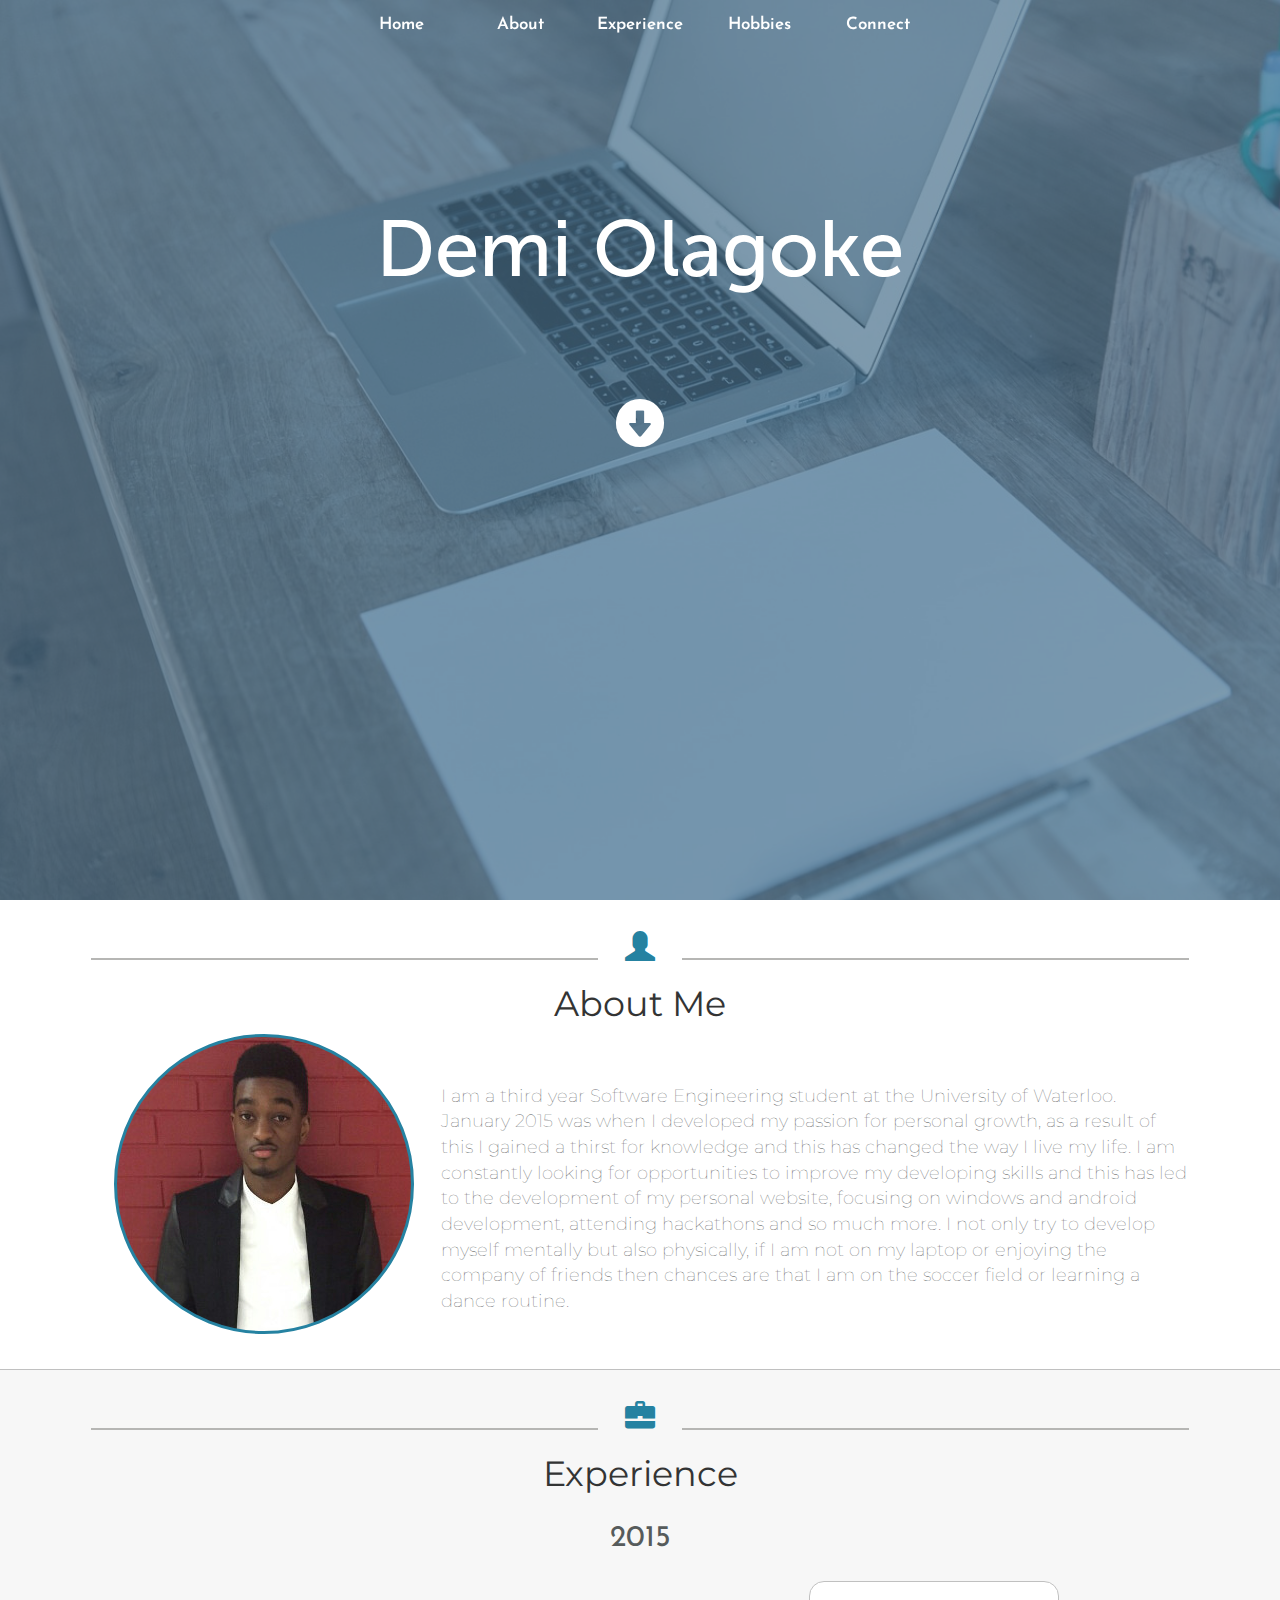
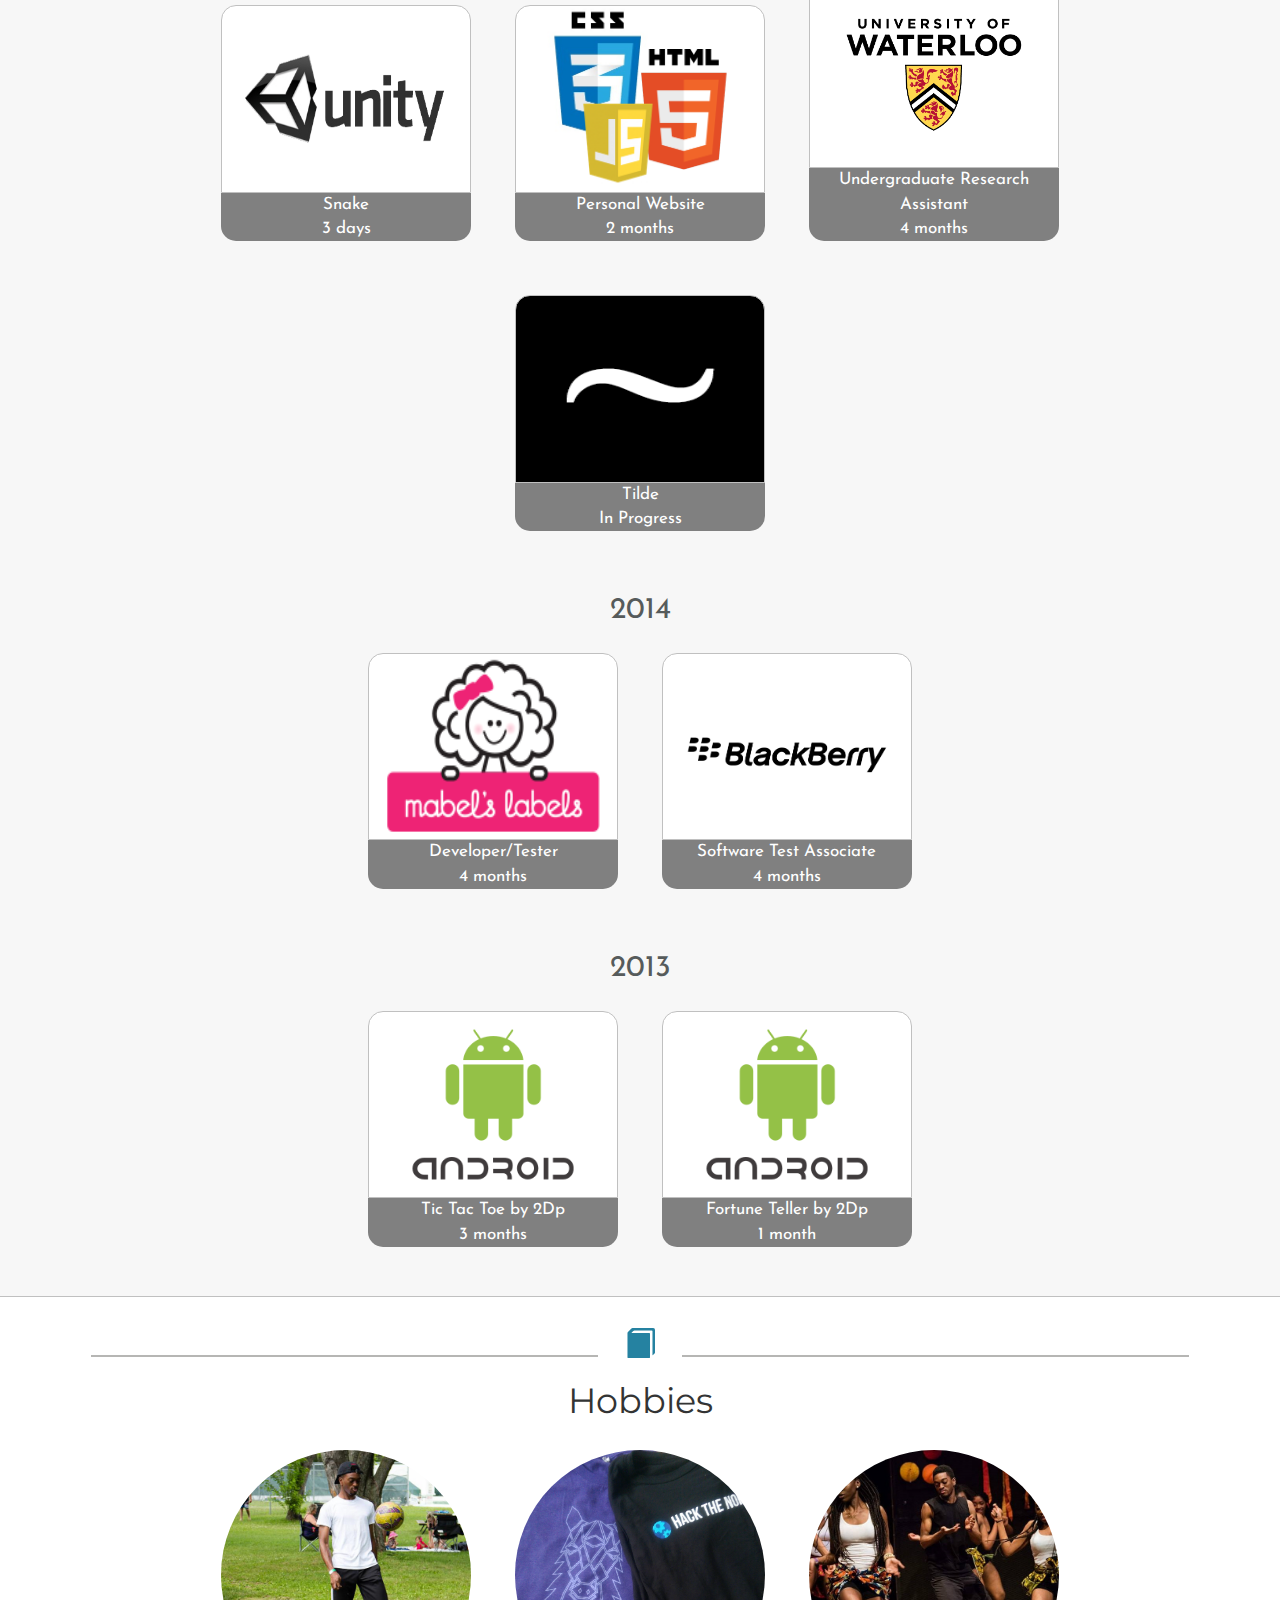
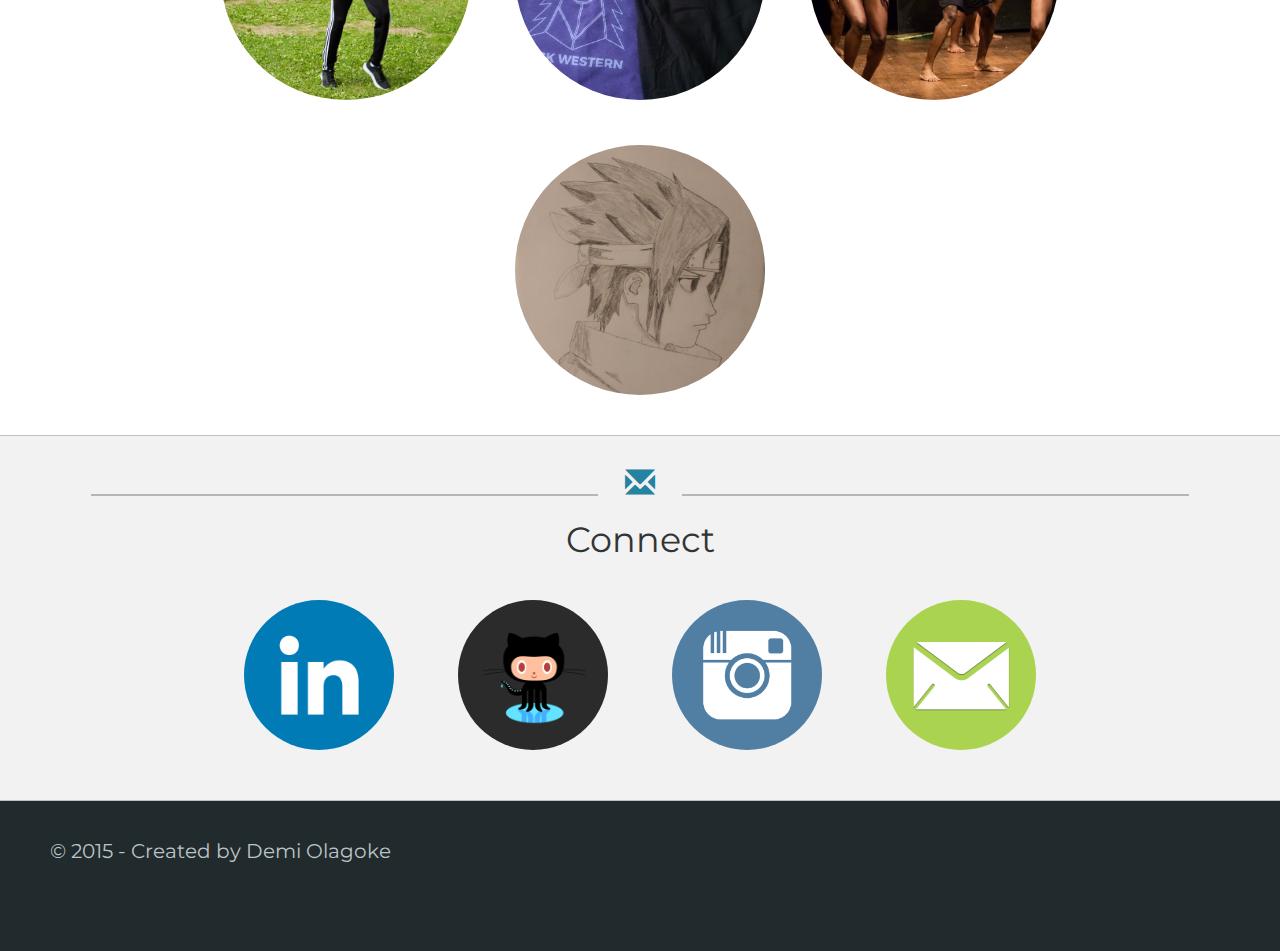
==== index.html @ 3dd16132 "Updated about me, added Tilde" ====
<!DOCTYPE html>
<html>
<head lang="en">
    <meta charset="UTF-8">
    <title>Demi Olagoke</title>
    <link rel="icon" type="image/png" href="images/logo.png" />
    <link rel="stylesheet" href="css/bootstrap.min.css"/>
    <link rel="stylesheet" href="css/jquery-ui-effect.min.css"/>
    <link rel="stylesheet" href="css/index.css"/>
    <link href='http://fonts.googleapis.com/css?family=Josefin+Sans:400,600' rel='stylesheet' type='text/css'>
    <link href='http://fonts.googleapis.com/css?family=Montserrat' rel='stylesheet' type='text/css'>
    <script src="js/jquery-1.11.3.min.js"></script>
    <script src="js/jquery-ui-effect.min.js"></script>
</head>
<body>
  <div id="nav_bar">
    <ul>
			<li id="home_link"><a>Home</a></li>
			<li id="about_link"><a>About</a></li>
      <li id="experience_link"><a>Experience</a></li>
      <li id="hobbies_link"><a>Hobbies</a></li>
			<li id="connect_link"><a>Connect</a></li>
		</ul>
  </div>

  <div id="home">
    <div id="overlay">
      <h1 id="name">Demi Olagoke</h1>
      <p id="down_arrow"><span class="glyphicon glyphicon-circle-arrow-down home"></span></p>
    </div>
  </div>

  <div class="big_div">
    <div id="about" class="small_div">
      <div class="div_header">
        <hr>
        <span class="glyphicon glyphicon-user"></span>
        <hr>
        <br>
        <h2>About Me</h2>
      </div>
      <div id="about_img"></div>
      <div id="about_description">
        <p>
          I am a third year Software Engineering student at the University of Waterloo. January 2015 was when I developed my passion for personal growth, as a result of this I gained a thirst for knowledge and this has changed the way I live my life. I am constantly looking for opportunities to improve my developing skills and this has led to the development of my personal website, focusing on windows and android development, attending hackathons and so much more. I not only try to develop myself mentally but also physically, if I am not on my laptop or enjoying the company of friends then chances are that I am on the soccer field or learning a dance routine.
        </p>
      </div>
    </div>
  </div>

  <div class="big_div" id="experience_big_div">
    <div id="experience" class="small_div">
      <div>
        <hr>
        <span class="glyphicon glyphicon-briefcase"></span>
        <hr>
        <br>
        <h2>Experience</h2>
      </div>
      <div class="exp_year">
        2015
      </div>

      <div class="exp_div">
        <div class="exp_img" id="snake_image">
          <div class="exp_info">
            <h3>+</h3>
          </div>
        </div>
        <div class="exp_description">
          Snake
          <br>
          3 days
        </div>
      </div>

      <div class="exp_div">
        <div class="exp_img" id="pWebsite_image">
          <div class="exp_info">
            <h3>+</h3>
          </div>
        </div>
        <div class="exp_description">
          Personal Website
          <br>
          2 months
        </div>
      </div>

      <div class="exp_div">
        <div class="exp_img" id="URA_image">
          <div class="exp_info">
            <h3>+</h3>
          </div>
        </div>
        <div class="exp_description">
          Undergraduate Research Assistant
          <br>
          4 months
        </div>
      </div>

      <div class="exp_div">
        <div class="exp_img" id="tilde_image">
          <div class="exp_info">
            <h3>+</h3>
          </div>
        </div>
        <div class="exp_description">
          Tilde
          <br>
          In Progress
        </div>
      </div>

      <!-- 2015 FULL DIVS -->
        <div class="exp_full" id="exp_full_snake">
          <div class="exp_full_top">
            <h3 class="exp_full_title"> Game Developer</h3>
            <p class="exp_full_p">
              <small>
                <span class="glyphicon glyphicon-briefcase ignore"></span>
                Side Project
              </small>
            </p>
            <p class="exp_full_p">
              <small>
                <span class="glyphicon glyphicon-time ignore"></span>
                May 29 - May 31
              </small>
            </p>
          </div>
          <div class="exp_full_bottom">
            <div class="experience_details">
              I attended a JAM(hackathon geared towards games) for the first time and made a snake game. This was done in a team of four people including myself, it was the first time using unity for the whole team. The game has a single player mode(the high scores are sent to a website) and a two player battle mode.
              <ul>
                <li>Peer programmed with a teammate and added all visual elements of the game, this involved adding sprites, creating prefabs and giving elements the needed attributes.</li>
                <li>Peer programmed with a teammate to add random food generation and deletion, score counting and reseting, speed up and slow down.</li>
                <li>Used GIMP editing software to create the grass background, to edit the pictures used to make the snake head and also created the animation.</li>
                <li>Created the input field used for entering the player's name in single player mode.</li>
              </ul>
            </div>
            <div class="lang_and_soft_used">
              <span class="languages_used">Languages used:</span>
              <ul>
                <li>C#</li>
              </ul>
              <span class="languages_used">Software used:</span>
              <ul>
                <li>Unity 5</li>
                <li>GIMP</li>
              </ul>
            </div>
          </div>
        </div>


        <div class="exp_full" id="exp_full_pWebsite">
          <div class="exp_full_top">
            <h3 class="exp_full_title"> Web Developer</h3>
            <p class="exp_full_p">
              <small>
                <span class="glyphicon glyphicon-briefcase ignore"></span>
                Side Project
              </small>
            </p>
            <p class="exp_full_p">
              <small>
                <span class="glyphicon glyphicon-time ignore"></span>
                May - June
              </small>
            </p>
          </div>
          <div class="exp_full_bottom">
            <div class="experience_details">
              I decided to make a personal website because I needed a way to present myself to the world, I wanted to have a place where anyone from anywhere could go and learn about me whenever they wanted to.
              <ul>
                <li>Programmed the entire website while getting valuable suggestions and feedback from friends.</li>
                <li>Took the jQuery course on codeacademy in order to learn jQuery, which I used to make the website interactive.</li>
              </ul>
            </div>
            <div class="lang_and_soft_used">
              <span class="languages_used">Languages used:</span>
              <ul>
                <li>HTML</li>
                <li>CSS</li>
                <li>JavaScript</li>
              </ul>
              <span class="languages_used">Software used:</span>
              <ul>
                <li>Atom</li>
                <li>Git</li>
              </ul>
            </div>
          </div>
        </div>


        <div class="exp_full" id="exp_full_URA">
          <div class="exp_full_top">
            <h3 class="exp_full_title"> Undergraduate Research Assistant</h3>
            <p class="exp_full_p">
              <small>
                <span class="glyphicon glyphicon-briefcase ignore"></span>
                Co-op Job
              </small>
            </p>
            <p class="exp_full_p">
              <small>
                <span class="glyphicon glyphicon-time ignore"></span>
                May - August
              </small>
            </p>
          </div>
          <div class="exp_full_bottom">
            <div class="experience_details">
              Developed an application that was used for research into data exploration techniques of geotagged information on a tabletop device. I worked with another coop student to complete this, the application involves two way communication between a tabletop and a number of tablets.
              <ul>
                <li>Faciliated the addition of items to the startup screen and map of the table by reading information from csv files.</li>
                <li>Added functions to the server and the webpages behind the table and tablet applications to send information across the devices.</li>
                <li>Improved the indirect manipulation of the bounding box on the table by making the tablet function as a joystick.</li>
                <li>Added flashing animations and icon outlining to draw the user's attention to certain icons on the table when specific actions were performed on the tablet.</li>
                <li>Added switching between the two modes of the tablet.</li>
                <li>Used Processing to decipher log data files from the main application and create plain text and Micrososft Excel files filled with useful information.</li>
                <li>Used Processing to create visualizations from the log files that were needed for the paper, these visualizations were image time heatmaps and manipulation type heatmaps.</li>
              </ul>
            </div>
            <div class="lang_and_soft_used">
              <span class="languages_used">Languages used:</span>
              <ul>
                <li>C#</li>
                <li>Javascript</li>
                <li>JSON</li>
                <li>Processing</li>
              </ul>
              <span class="languages_used">Software used:</span>
              <ul>
                <li>Visual Studio</li>
                <li>GIMP</li>
                <li>Sublime Text</li>
                <li>Git</li>
              </ul>
            </div>
          </div>
        </div>

        <div class="exp_full" id="exp_full_tilde">
          <div class="exp_full_top">
            <h3 class="exp_full_title"> Windows Development</h3>
            <p class="exp_full_p">
              <small>
                <span class="glyphicon glyphicon-briefcase ignore"></span>
                Side Project
              </small>
            </p>
            <p class="exp_full_p">
              <small>
                <span class="glyphicon glyphicon-time ignore"></span>
                 August - Present
              </small>
            </p>
          </div>
          <div class="exp_full_bottom">
            <div class="experience_details">
              Tilde brings the power of gesture control to the palm of your hands, using a device you already own, your smartphone. I am currently developing the windows desktop application. More information can be found <a href="https://www.keystack.co/tilde/" target="_blank">here</a>
              <ul>

              </ul>
            </div>
            <div class="lang_and_soft_used">
              <span class="languages_used">Languages used:</span>
              <ul>
                <li>C#</li>
                <li>JSON</li>
              </ul>
              <span class="languages_used">Software used:</span>
              <ul>
                <li>Visual Studio</li>
                <li>Git</li>
              </ul>
            </div>
          </div>
        </div>

      <div class="exp_year">
        2014
      </div>

      <div class="exp_div">
        <div class="exp_img" id="mabels_image">
          <div class="exp_info">
            <h3>+</h3>
          </div>
        </div>
        <div class="exp_description">
          Developer/Tester
          <br>
          4 months
        </div>
      </div>

      <div class="exp_div">
        <div class="exp_img" id="blackberry_image">
          <div class="exp_info">
            <h3>+</h3>
          </div>
        </div>
        <div class="exp_description">
          Software Test Associate
          <br>
          4 months
        </div>
      </div>


        <div class="exp_full" id="exp_full_mabels">
          <div class="exp_full_top">
            <h3 class="exp_full_title"> Developer/Tester</h3>
            <p class="exp_full_p">
              <small>
                <span class="glyphicon glyphicon-briefcase ignore"></span>
                Co-op Job
              </small>
            </p>
            <p class="exp_full_p">
              <small>
                <span class="glyphicon glyphicon-time ignore"></span>
                January - April
              </small>
            </p>
          </div>
          <div class="exp_full_bottom">
            <div class="experience_details">
              My job at Mabel's Labels was to create a font calibration program, I finished this in two months and picked up other development duties with the other full-time developers. This was my first time using C#.
              <ul>
                <li>Made a windows forms application used to measure the height and depth of each character of a given font given the font file.</li>
                <li>The font calibration program writes these values to a MySQL database, it also reads these values from the database to make adjusting of the values easier.</li>
                <li>Communicated with fellow employees in other departments to fix service tickets.</li>
                <li>Adjusted data and stored procedures on a MySQL database as needed.</li>
                <li>I was appointed scrum master on a few occasions.</li>
              </ul>
            </div>
            <div class="lang_and_soft_used">
              <span class="languages_used">Languages used:</span>
              <ul>
                <li>C#</li>
                <li>MySQL</li>
              </ul>
              <span class="languages_used">Software used:</span>
              <ul>
                <li>Visual Studio</li>
                <li>MySQL Workbench</li>
                <li>Git</li>
              </ul>
            </div>
          </div>
        </div>

        <div class="exp_full" id="exp_full_blackberry">
          <div class="exp_full_top">
            <h3 class="exp_full_title"> Software Test Associate</h3>
            <p class="exp_full_p">
              <small>
                <span class="glyphicon glyphicon-briefcase ignore"></span>
                Co-op Job
              </small>
            </p>
            <p class="exp_full_p">
              <small>
                <span class="glyphicon glyphicon-time ignore"></span>
                September - December
              </small>
            </p>
          </div>
          <div class="exp_full_bottom">
            <div class="experience_details">
              My job at blackberry was the quality assurance of the Blackberry Assistant.
              <ul>
                <li>Created and executed automated software test scripts.</li>
                <li>Fixed, updated and improved automated test scripts.</li>
                <li>Manually tested the Blackberry Assistant for defects and gave suggestions for improvement.</li>
              </ul>
            </div>
            <div class="lang_and_soft_used">
              <span class="languages_used">Software used:</span>
              <ul>
                <li>Robot Framework</li>
                <li>JIRA</li>
                <li>Git</li>
              </ul>
            </div>
          </div>
        </div>

      <div class="exp_year">
        2013
      </div>

      <div class="exp_div">
        <div class="exp_img" id="tictac_image">
          <div class="exp_info">
            <h3>+</h3>
          </div>
        </div>
        <div class="exp_description">
          Tic Tac Toe by 2Dp
          <br>
          3 months
        </div>
      </div>

      <div class="exp_div">
        <div class="exp_img" id="fortune_image">
          <div class="exp_info">
            <h3>+</h3>
          </div>
        </div>
        <div class="exp_description">
          Fortune Teller by 2Dp
          <br>
          1 month
        </div>
      </div>


        <div class="exp_full" id="exp_full_tictac">
          <div class="exp_full_top">
            <h3 class="exp_full_title"> Android Developer</h3>
            <p class="exp_full_p">
              <small>
                <span class="glyphicon glyphicon-briefcase ignore"></span>
                Side Project
              </small>
            </p>
            <p class="exp_full_p">
              <small>
                <span class="glyphicon glyphicon-time ignore"></span>
                May - July
              </small>
            </p>
          </div>
          <div class="exp_full_bottom">
            <div class="experience_details">
              A simple tic tac toe game developed using Java and Eclipse. I made this application with a friend of mine who handled the visual aspects. This was my first software side project, I followed tutorials on teamtreehouse to learn android development.
              <ul>
                <li>Handled switching between the various views of the application.</li>
                <li>Programmed the artificial intelligence and algorithm used to check for wins.</li>
                <li>Used views to determine where on the board the user clicked.</li>
              </ul>
            </div>
            <div class="lang_and_soft_used">
              <span class="languages_used">Languages used:</span>
              <ul>
                <li>Java</li>
              </ul>
              <span class="languages_used">Software used:</span>
              <ul>
                <li>Eclipse</li>
              </ul>
            </div>
          </div>
        </div>


        <div class="exp_full" id="exp_full_fortune">
          <div class="exp_full_top">
            <h3 class="exp_full_title"> Android Developer</h3>
            <p class="exp_full_p">
              <small>
                <span class="glyphicon glyphicon-briefcase ignore"></span>
                Side Project
              </small>
            </p>
            <p class="exp_full_p">
              <small>
                <span class="glyphicon glyphicon-time ignore"></span>
                July - August
              </small>
            </p>
          </div>
          <div class="exp_full_bottom">
            <div class="experience_details">
              A simple fortune teller application made using Java and Eclipse. I made this application with a friend of mine who handled the visual aspects.
              <ul>
                <li>Made use of the device accelerometer to sense user input.</li>
                <li>Used the media API to play mp3 files.</li>
              </ul>
            </div>
            <div class="lang_and_soft_used">
              <span class="languages_used">Languages used:</span>
              <ul>
                <li>Java</li>
              </ul>
              <span class="languages_used">Software used:</span>
              <ul>
                <li>Eclipse</li>
              </ul>
            </div>
          </div>
        </div>

    </div>
  </div>

  <div class="big_div">
    <div id="hobbies" class="small_div">
      <hr>
      <span class="glyphicon glyphicon-book"></span>
      <hr>
      <br>
      <h2>Hobbies</h2>

      <div class="hobbies_div">
        <div class="hobbies_info">
          <div class="hobbies_info_front" id="soccer_img"></div>
          <div class="hobbies_info_back">
            <h3>Football</h3>
            <p>“Some people think football is a matter of life and death. I assure you, it's much more serious than that.” - Bill Shankly
          </div>
        </div>
      </div>

      <div class="hobbies_div">
        <div class="hobbies_info">
          <div class="hobbies_info_front" id="developing_img"></div>
          <div class="hobbies_info_back">
            <h3>Programming</h3>
            <p>“You might not think that programmers are artists, but programming is an extremely creative profession. It's logic-based creativity.” - John Romero
          </div>
        </div>
      </div>

      <div class="hobbies_div">
        <div class="hobbies_info">
          <div class="hobbies_info_front" id="dancing_img"></div>
          <div class="hobbies_info_back">
            <h3>Dancing</h3>
            <p>“We should consider every day lost on which we have not danced at least once.” - Friedrich Nietzsche</p>
          </div>
        </div>
      </div>

      <div class="hobbies_div">
        <div class="hobbies_info">
          <div class="hobbies_info_front" id="drawing_img"></div>
          <div class="hobbies_info_back">
            <h3>Drawing</h3>
            <p>“Life is the art of drawing without an eraser.” - John W. Gardner</p>
          </div>
        </div>
      </div>

    </div>
  </div>

  <div class="big_div" id="contact_big_div">
    <div id="connect" class="small_div">
      <div class="div_header">
        <hr>
        <span class="glyphicon glyphicon-envelope"></span>
        <hr>
        <br>
        <h2>Connect</h2>
      </div>

      <div class="feedback" id="success">
        Your message has been received, I will get back to you as soon as I can.
      </div>

      <div class="feedback" id="failure">
        Your message failed to deliver, please try again later.
      </div>

      <a href="https://ca.linkedin.com/pub/demi-olagoke/47/257/583"><div class="connect_div" id="linkedin_connect" title="Add me on LinkedIn"> </div></a>

      <a href="https://github.com/Demi-O"><div class="connect_div" id="github_connect" title="Follow me on GitHub"> </div></a>

      <a href="https://instagram.com/demiolagoke/"><div class="connect_div" id="instagram_connect" title="Follow me on Instagram"> </div></a>

      <div class="connect_div" id="message_connect" title="Send me an email"> </div>

      <div id="contact_form">
        <form method="post" id="message_form">
          <span class="contact_field">E-mail</span><br>
          <input type="text" id="email" placeholder="Your E-Mail Address" required="required">
          <br><br>
          <span class="contact_field">Message<span><br>
          <textarea id="message_box" name="message" rows="8" placeholder="Message"></textarea>
          <br><br>
          <input type="submit" id="send_message_button" value="Send Message"/>
        </form>
      </div>
    </div>
  </div>

  <div id="end">
    <div id="created">
      &copy; 2015 - Created by Demi Olagoke
    </div>
  </div>

<script src="js/index.js"></script>
<script src="js/gen_validatorv4.js"></script>
</body>
</html>
---- css/index.css ----
body{
  height: 100%;
  margin: 0;
  padding: 0;
  font-family: 'Raleway', sans-serif;
}

@font-face{
  font-family: Museo;
  font-weight: bold;
  src:url("../fonts/MuseoSans_500.otf") format("opentype");
}

/*GENERAL*/
.big_div{
  width: 100%;
  background-color: white;
  color: black;
  padding-top: 30px;
  padding-bottom: 15px;
  border-bottom: 1px solid silver;
}

#experience_big_div{
  background-color: #F7F7F7;
}

#contact_big_div{
  background-color: #F2F2F2;
}

.small_div{
  margin: 0 auto;
  text-align: center;
  width: 90%;
  background-color: white;
  color: #565B5B;
  background-color: transparent;
}

.glyphicon{
  position: relative;
  font-size: 30px;
  margin-left: 2%;
  margin-right: 2%;
  color: #2582A1;
}

hr{
  height: 2px;
  border: none;
  margin: 0;
  color: gray;
  background-color: #B6B6B4;
  display: inline-block;
  width: 44%;
}

h2{
  color: #333434;
  font-size: 35px;
  font-family: 'Montserrat', sans-serif;
  font-weight: 400;
}

.feedback{
  width: 70%;
  margin: 0 auto;
  background-color: #4CC417;
  color: white;
  font-family: 'Josefin Sans', sans-serif;
  font-size: 22px;
  -webkit-border-radius: 5px;
	-moz-border-radius: 5px;
  border-radius: 5px;
  display: none;
}

/*NAVIGATION BAR*/
#nav_bar{
  position:fixed;
  top:0;
  left: 0;
  width: 100%;
  height: 50px;
  z-index: 5;
  background-color: rgba(33,42,44, 0.85);
}

#nav_bar ul{
  height: 100%;
  width: 50%;
  margin: 0 auto;
  padding: 0;
  list-style-type: none;
  text-align: center;
}

#nav_bar ul li {
  display: inline-block;
  height: 100%;
  width: 18%;
  cursor: pointer;
}

#nav_bar ul li a {
  display: inline-block;
  line-height: 50px;
  font-size: 17px;
  text-decoration: none;
  color: white;
  background-color: transparent;
  font-family: 'Josefin Sans', sans-serif;
  font-weight: 600;
}

/*HOME*/
#home{
  width: 100%;
  height: 100vh;
  min-height: 500px;
  text-align: center;
  background-color: white;
  background-image: url("../images/home_background.jpg");
  background-repeat: no-repeat;
  background-size: cover;
  opacity: 0.1;
}

#overlay{
  position: absolute;
  height: 100vh;
  min-height: 500px;
  width: 100%;
  top: 0;
  background-color: rgba(74, 112, 139, 0.7);
}

#name{
  position: relative;
  font-family: Museo, sans-serif;
  font-size: 80px;
  color: white;
  margin-top: 275px;
  bottom: 70px;
  font-weight: lighter;
}

#down_arrow{
  height: 100px;
  margin-bottom: 20%;
}

.glyphicon.home{
  position: default;
  font-size: 50px;
  color: white;
  cursor: pointer;
  line-height: 100px;
}

.glyphicon.home:hover{
  font-size: 60px;
}

/*ABOUT*/
#about{
  padding-bottom: 20px;
  overflow: hidden;
}

#about_img{
  display: inline-block;
  width: 300px;
  height: 300px;
	-webkit-border-radius: 150px;
	-moz-border-radius: 150px;
  border-radius: 150px;
  border: 3px solid #2582A1;
  background: url("../images/Afrofest_2015.jpg") no-repeat;
  float: left;
  margin-left: 50px;
}

#about_description{
  width: 65%;
  display: inline-block;
  word-wrap: normal;
  text-align: left;
  font-size: 18px;
  padding-top: 50px;
  font-family: 'Montserrat', sans-serif;
  font-weight: 100;
}

/*EXPERIENCE*/
.exp_year{
  width: 100%;
  text-align: center;
  font-size: 30px;
  margin-top: 25px;
  font-family: 'Josefin Sans', sans-serif;
}

.exp_div{
  display: inline-block;
  text-align: center;
  margin: 20px;
  width: 250px;
  height: 250px;
}

.exp_img{
  width: 100%;
  height: 75%;
  -webkit-border-radius: 15px 15px 0px 0px;
	-moz-border-radius: 15px 15px 0px 0px;
  border-radius: 15px 15px 0px 0px;
  background-color: white;
  cursor: pointer;
  position: relative;
	transition: all 0.4s ease-in-out;
  border: 1px solid silver;
}

#snake_image{
  background-image: url("../images/unity_logo.png");
  background-position: 45% 0%;
  background-repeat: no-repeat;
  background-size: 83% 120%;
}

#pWebsite_image{
  background-image: url("../images/web_dev.png");
  background-position: center center;
  background-repeat: no-repeat;
  background-size: contain;
}

#URA_image{
  background-image: url("../images/uwaterloologo.png");
  background-position: center center;
  background-repeat: no-repeat;
  background-size: cover;
}

#tilde_image{
  background-color: transparent;
  background-image: url("../images/tilde_logo.png");
  background-position: center center;
  background-repeat: no-repeat;
  background-size: 120% 120%;
}

#mabels_image{
  background-image: url("../images/mabels_labels.png");
  background-position: right center;
  background-repeat: no-repeat;
  background-size: 95% 100%;
}

#blackberry_image{
  background-image: url("../images/blackberry_logo.png");
  background-position: center 15%;
  background-repeat: no-repeat;
  background-size: contain;
}

#tictac_image{
  background-image: url("../images/android_logo.png");
  background-position: center center;
  background-repeat: no-repeat;
  background-size: cover;
}

#fortune_image{
  background-image: url("../images/android_logo.png");
  background-position: center center;
  background-repeat: no-repeat;
  background-size: cover;
}

.exp_info {
	position: absolute;
	width: 100%;
	height: 100%;
  -webkit-border-radius: 15px 15px 0px 0px;
	-moz-border-radius: 15px 15px 0px 0px;
  border-radius: 15px 15px 0px 0px;
	overflow: hidden;
	opacity: 0;
	transition: all 0.4s ease-in-out;
	transform: scale(0);
	backface-visibility: hidden;
  font-family: 'Josefin Sans', sans-serif;
}

.exp_info h3 {
	color: #fff;
	text-transform: uppercase;
	position: relative;
	letter-spacing: 2px;
	font-size: 120px;
	margin: 0 30px;
	padding: 30px 0 0 0;
	height: 110px;
	font-family: 'Open Sans', Arial, sans-serif;
	text-shadow:
		0 0 1px #fff,
		0 1px 2px rgba(0,0,0,0.3);
}

.exp_img:hover {
	box-shadow:
		inset 0 0 0 125px rgba(0,0,0, 0.8),
		0 1px 2px rgba(0,0,0,0.1);
}

.exp_img:hover .exp_info {
	opacity: 1;
	transform: scale(1);
}

.exp_description{
  width: 100%;
  font-family: 'Josefin Sans', sans-serif;
  font-size: 17px;
  background-color: gray;
  color: white;
  text-align: center;
  -webkit-border-radius: 0px 0px 15px 15px;
	-moz-border-radius: 0px 0px 15px 15px;
  border-radius: 0px 0px 15px 15px;
}

.exp_full{
  display: block;
  width: 850px;
  min-height: 0px;
  padding: 0px 5px;
  margin: 0 auto;
}

.exp_full_top{
  width: 100%;
  height: 100px;
  background-color: #2C3539;
  padding: 10px 30px;
  -webkit-border-radius: 35px 35px 0px 0px;
	-moz-border-radius: 35px 35px 0px 0px;
  border-radius: 35px 35px 0px 0px;
  text-align: left;
}

.exp_full_title{
  margin-top:0;
  color: #6F829C;
  border-bottom:1px solid #707070;
  padding-bottom:5px;
  margin-bottom:5px;
  font-family: 'Montserrat', sans-serif;
  font-weight: bold;
}

.glyphicon.ignore{
  position: default;
  line-height: 0px;
  font-size: inherit;
  margin-left: 0;
  margin-right: 4px;
  color: gray;
}

.exp_full_p{
  padding: 0;
  margin: 3px;
}

small{
  color: gray;
  font-size: 14px;
}

.exp_full_bottom{
  width: 100%;
  min-height: 200px;
  background-color: white;
  -webkit-border-radius: 0px 0px 35px 35px;
	-moz-border-radius: 0px 0px 35px 35px;
  border-radius: 0px 0px 35px 35px;
  border: 1px solid gray;
  text-align: left;
  padding: 10px 30px;
  font-family: 'Montserrat', sans-serif;
}

.experience_details{
  display: inline-block;
  width: 80%;
}

.lang_and_soft_used{
  display: inline-block;
  width: 18%;
  float: right;
  padding-left: 13px;
  border-left: 1px solid gray;
}

/*HOBBIES*/
.hobbies_div{
  display: inline-block;
  margin: 20px;
  width: 250px;
  height: 250px;
  -webkit-border-radius: 50%;
	-moz-border-radius: 50%;
  border-radius: 50%;
  perspective: 900px;
}

.hobbies_info{
  position: absolute;
	width: 100%;
	height: 100%;
  -webkit-transform-style: preserve-3d;
  -moz-transform-style: preserve-3d;
	transform-style: preserve-3d;
}

.hobbies_info > div {
	display: block;
	position: absolute;
	width: 100%;
	height: 100%;
	border-radius: 50%;
	background-position: center center;
  background-repeat: no-repeat;
  background-size: cover;
	transition: all 0.4s linear;
	transform-origin: 50% 0%;
}

.hobbies_info .hobbies_info_back {
  -webkit-transform: translate3d(0,0,-220px) rotate3d(1,0,0,90deg);
  -moz-transform: translate3d(0,0,-220px) rotate3d(1,0,0,90deg);
	transform: translate3d(0,0,-220px) rotate3d(1,0,0,90deg);
	background: #000;
	opacity: 0;
}

#soccer_img{
  background-image: url("../images/soccer.jpg");
}

#developing_img{
  background-image: url("../images/dev.jpg");
}

#dancing_img{
  background-image: url("../images/dancing.jpg");
}

#drawing_img{
  background-image: url("../images/drawing0.jpg");
}

.hobbies_info h3 {
	color: #fff;
	text-transform: uppercase;
	letter-spacing: 2px;
	font-size: 23px;
	padding: 50px 0 0 0;
	font-family: "Montserrat", sans-serif;
	text-shadow: 0 0 1px #fff, 0 1px 2px rgba(0,0,0,0.3);
}

.hobbies_div:hover .hobbies_info_front {
  -webkit-transform: translate3d(0,280px,0) rotate3d(1,0,0,-90deg);
  -moz-transform: translate3d(0,280px,0) rotate3d(1,0,0,-90deg);
	transform: translate3d(0,280px,0) rotate3d(1,0,0,-90deg);
	opacity: 0;
}

.hobbies_div:hover .hobbies_info_back {
  -webkit-transform: rotate3d(1,0,0,0deg);
  -moz-transform: rotate3d(1,0,0,0deg);
	transform: rotate3d(1,0,0,0deg);
	opacity: 1;
}

.hobbies_info p {
	color: #fff;
	padding: 10px 5px;
	font-style: italic;
	margin: 0 30px;
	font-size: 12px;
	border-top: 1px solid rgba(255,255,255,0.5);
}


/*CONNECT*/
.connect_div{
  display: inline-block;
  position: relative;
  margin: 30px;
  width: 150px;
  height: 150px;
  -webkit-border-radius: 50%;
	-moz-border-radius: 50%;
  border-radius: 50%;
  background-position: center center;
  background-repeat: no-repeat;
  background-size: cover;
  cursor: pointer;
}

#success{
  background-color: #4CC417;
}

#failure{
  background-color: #F70D1A;
}

#linkedin_connect{
  background-image: url("../images/linkedin_icon.png");
  background-size: 65% 65%;
  background-color: #007BB6;
}

#github_connect{
  background-image: url("../images/github_icon.png");
  background-size: 75% 75%;
  background-color: #2B2B2B;
}

#instagram_connect{
  background-image: url("../images/instagram_icon.png");
  background-size: 60% 60%;
  background-color: #517FA4;
}

#message_connect{
  background-image: url("../images/envelope.png");
  background-size: 85% 50%;
  background-color: #AAD450;
}

.glyphicon.connect{
  line-height: 150px;
  margin: 0;
  color: white;
  font-size: 100px;
}

#contact_form{
  width: 60%;
  height: 90%;
  margin: 0 auto;
  background-color: white;
  padding: 20px 0px;
  -webkit-border-radius: 10px;
	-moz-border-radius: 10px;
  border-radius: 10px;
  border: 2px solid #463E3F;
}

.contact_field{
  font-weight: bold;
}

input{
  width: 80%;
  background-color: #E8E8E8;
  -webkit-border-radius: 10px 10px 10px 10px;
	-moz-border-radius: 10px 10px 10px 10px;
  border-radius: 5px 5px 5px 5px;
}

#message_box{
  width: 80%;
  height: 150px;
  background-color: #E8E8E8;
  font-weight: normal;
  -webkit-border-radius: 10px 10px 10px 10px;
	-moz-border-radius: 10px 10px 10px 10px;
  border-radius: 5px 5px 5px 5px;
}

#send_message_button{
  width: 35%;
}

/*END*/
#end{
  width: 100%;
  height: auto;
  background-color: #212A2C;
}

#created{
  display: inline-block;
  height: 150px;
  width: 70%;
  font-family: 'Montserrat', sans-serif;
  font-size: 20px;
  text-align: left;
  margin-left: 50px;
  line-height: 100px;
  color: #BDC3C7;
}

/*DIFFERENT SCREENS*/
@media only screen and (max-width: 1024px) {
  #about_img{
    display: block;
    margin-right: 30px;
  }

  #about_description{
    width: 83%;
    display: block;
    text-align: center;
  }
}

@media only screen and (max-width: 980px) {
  #about_img{
    float: none;
    margin: 0 auto;
  }

  #about_description{
    width: 90%;
    text-align: center;
    font-size: 16px;
  }

  #contact_form{
    width: 90%;
  }
}

@media only screen and (max-width: 760px) {
  #nav_bar ul{
    width: 70%;
  }

  #nav_bar ul li {
    width: 19%;
  }

  #about_description{
    padding: 0px;
    margin: 0 auto;
    width: 100%;
    font-size: 15px;
  }

  #contact_form{
    width: 95%;
  }
}

@media only screen and (max-width: 460px) {
  hr{
    width: 30%;
  }

  #nav_bar{
    height: 40px;
  }

  #nav_bar ul{
    width: 100%;
  }

  #nav_bar ul li {
    display: inline-block;
    width: 16%;
  }

  #nav_bar ul li a {
    font-size: 11px;
  }

  #name{
    font-size: 50px;
  }

  #about_description{
    font-size: 12px;
  }

  .connect_div{
    display: block;
    margin: 0 auto;
    margin-bottom: 20px;
  }

  #created{
    height: 80px;
    width: 100%;
    font-size: 16px;
    text-align: left;
    margin: 0px;
    line-height: 80px;
  }
}
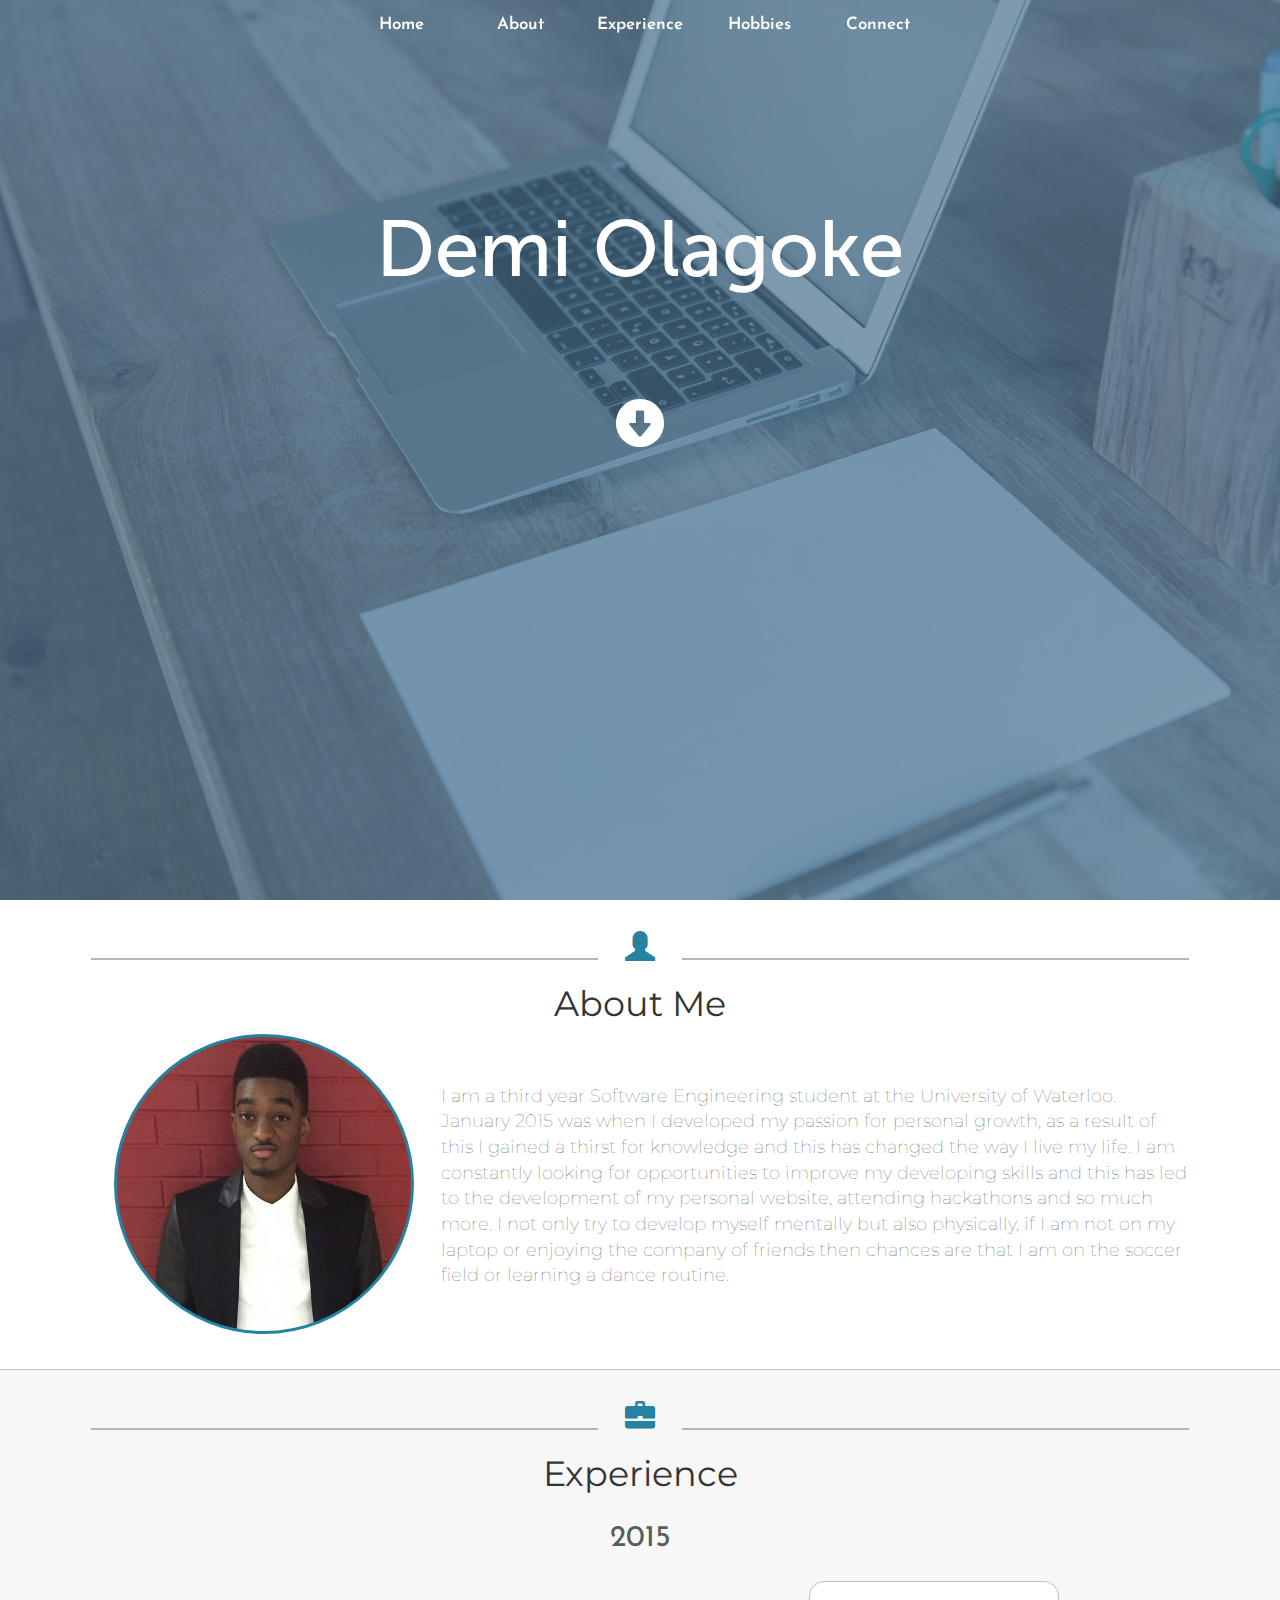
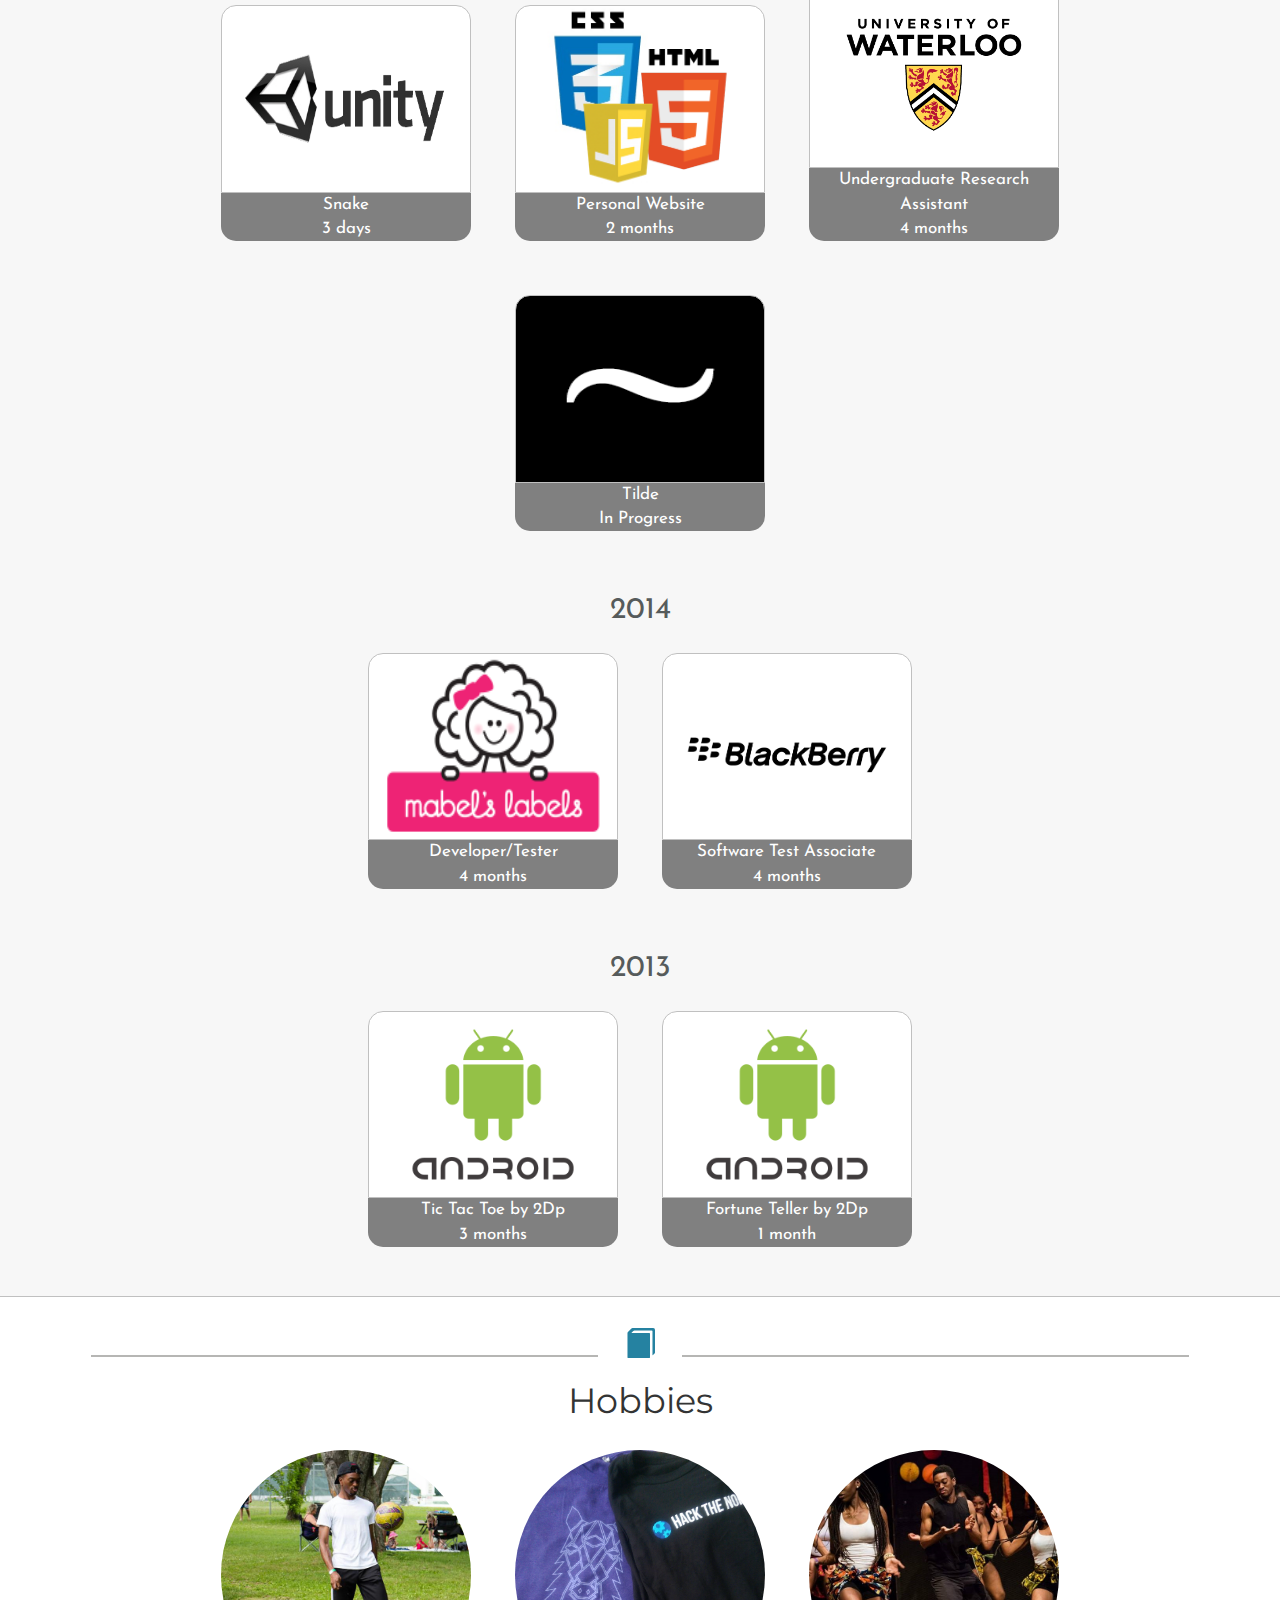
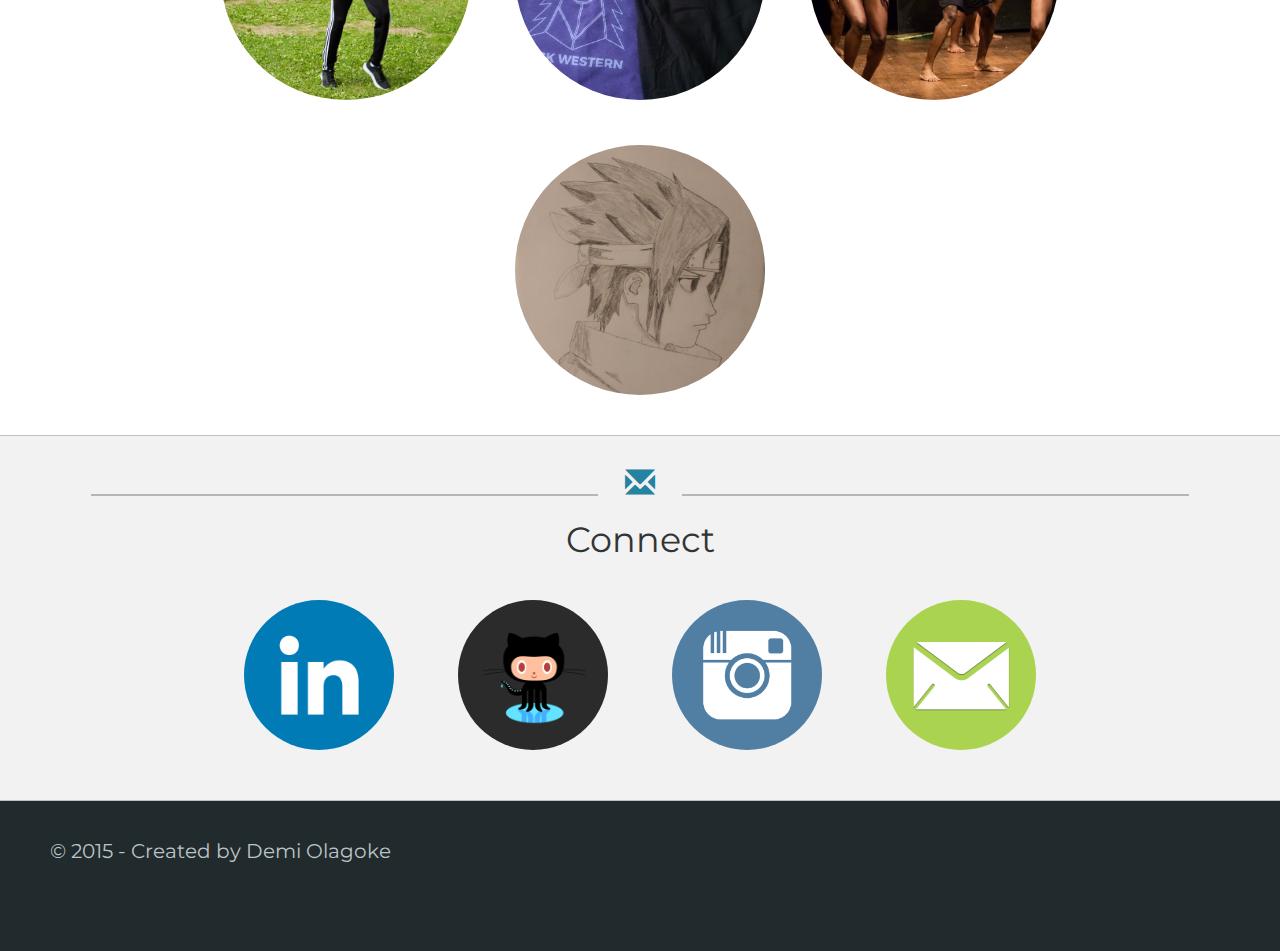
==== commit cddd1f80: "Updated about me" ====
--- a/index.html
+++ b/index.html
@@ -42,7 +42,7 @@
       <div id="about_img"></div>
       <div id="about_description">
         <p>
-          I am a third year Software Engineering student at the University of Waterloo. January 2015 was when I developed my passion for personal growth, as a result of this I gained a thirst for knowledge and this has changed the way I live my life. I am constantly looking for opportunities to improve my developing skills and this has led to the development of my personal website, focusing on windows and android development, attending hackathons and so much more. I not only try to develop myself mentally but also physically, if I am not on my laptop or enjoying the company of friends then chances are that I am on the soccer field or learning a dance routine.
+          I am a third year Software Engineering student at the University of Waterloo. January 2015 was when I developed my passion for personal growth, as a result of this I gained a thirst for knowledge and this has changed the way I live my life. I am constantly looking for opportunities to improve my developing skills and this has led to the development of my personal website, attending hackathons and so much more. I not only try to develop myself mentally but also physically, if I am not on my laptop or enjoying the company of friends then chances are that I am on the soccer field or learning a dance routine.
         </p>
       </div>
     </div>
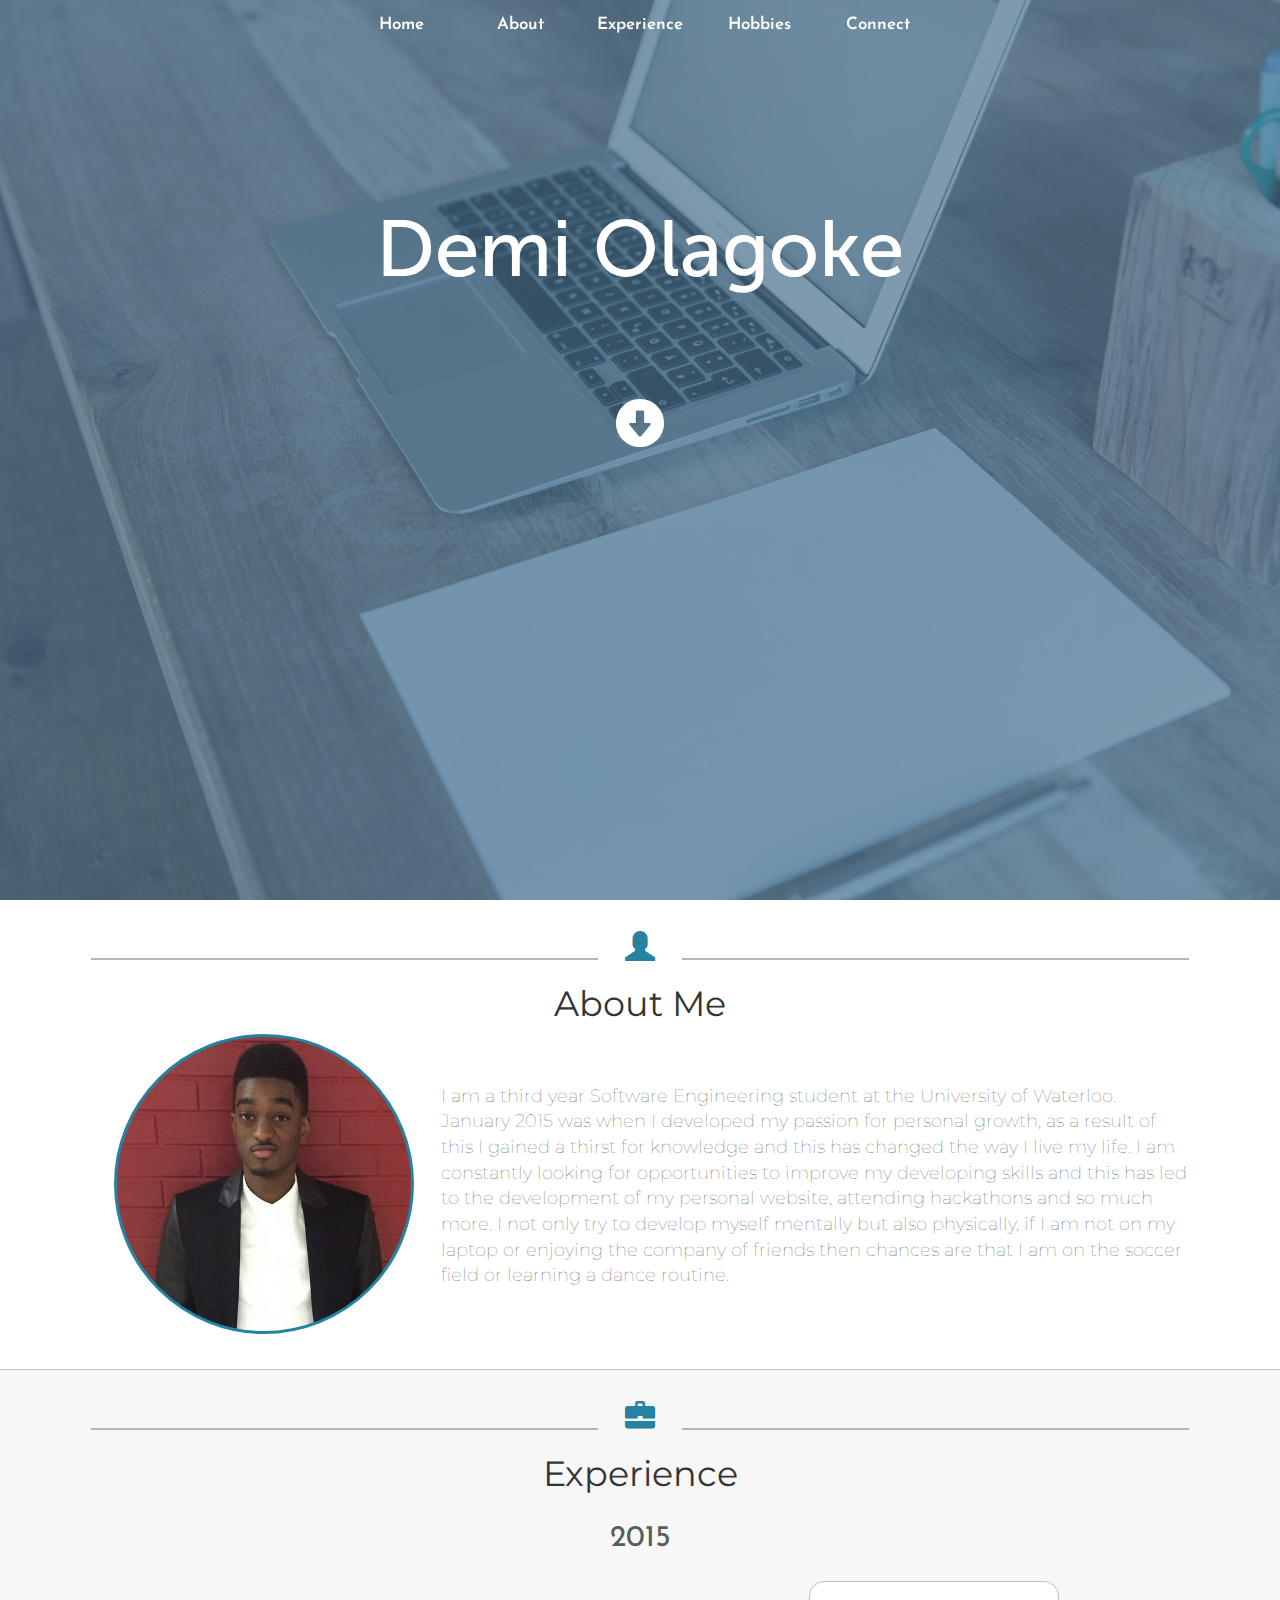
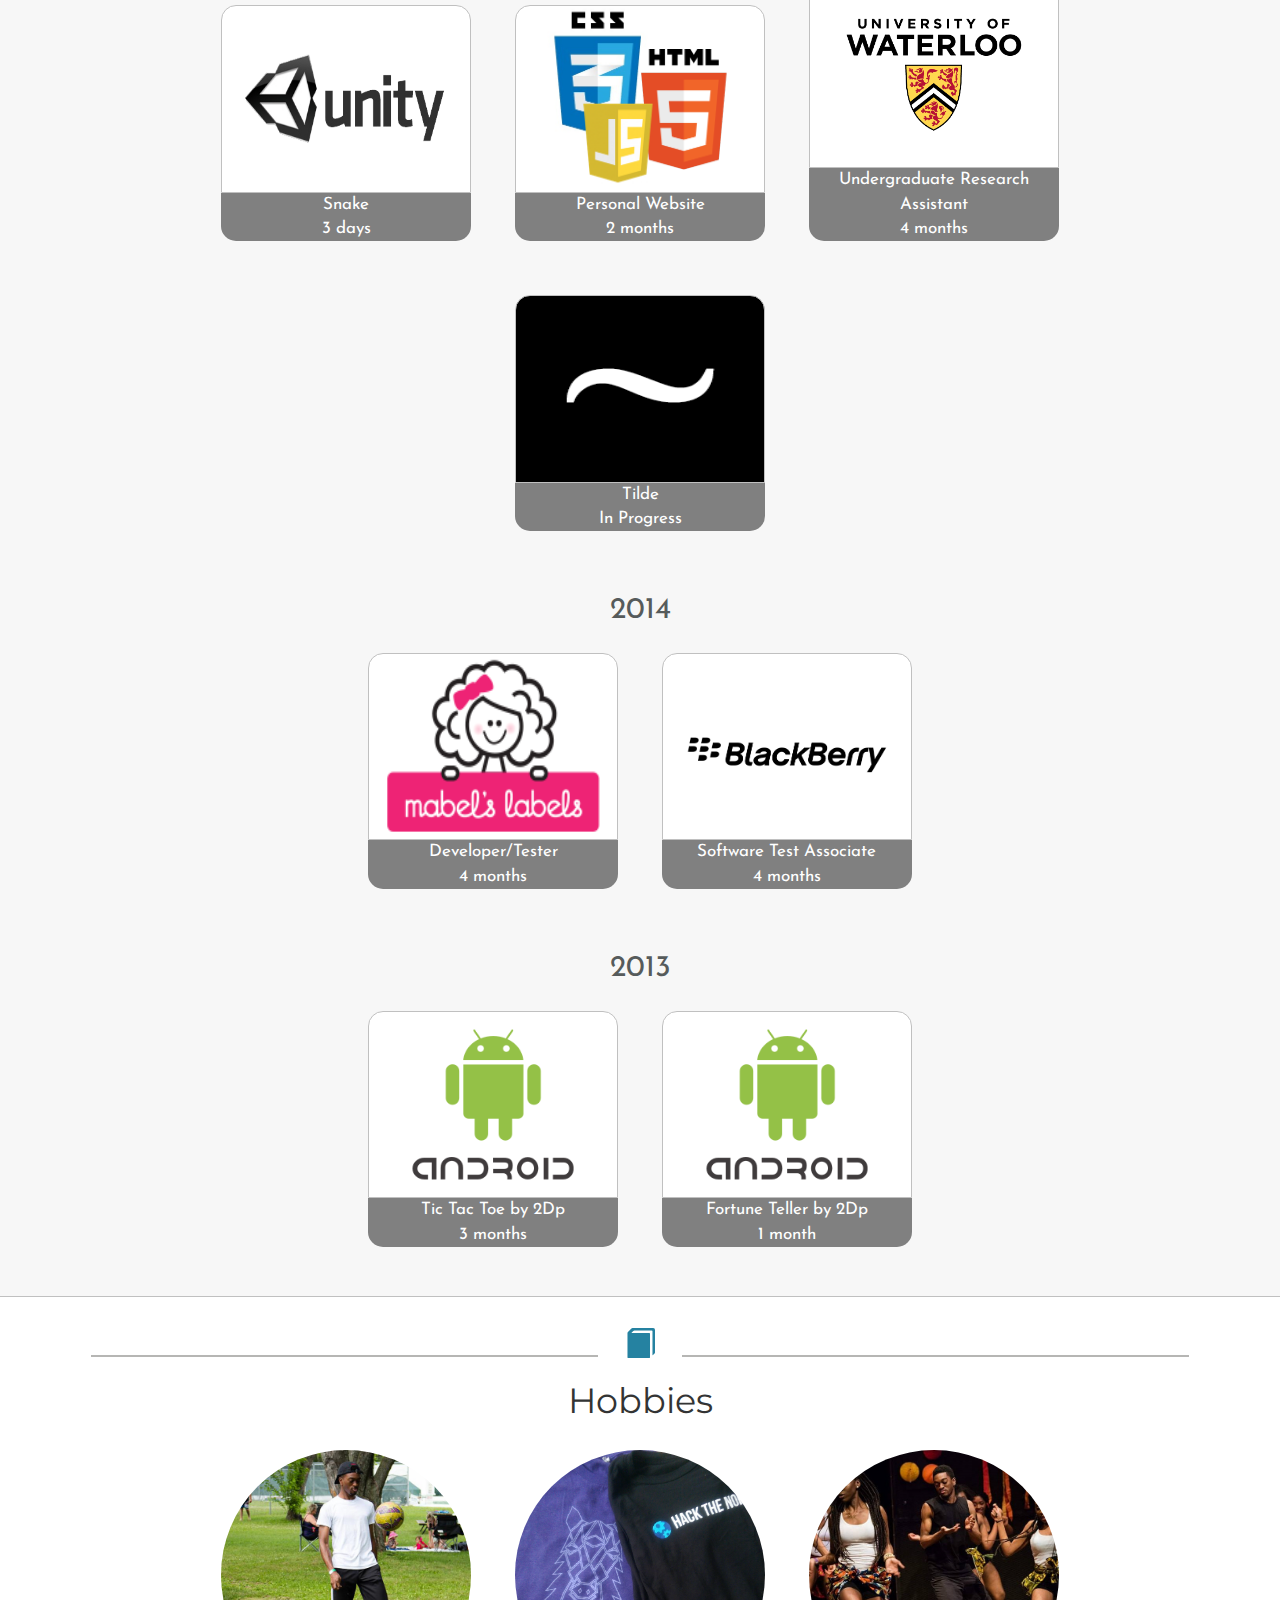
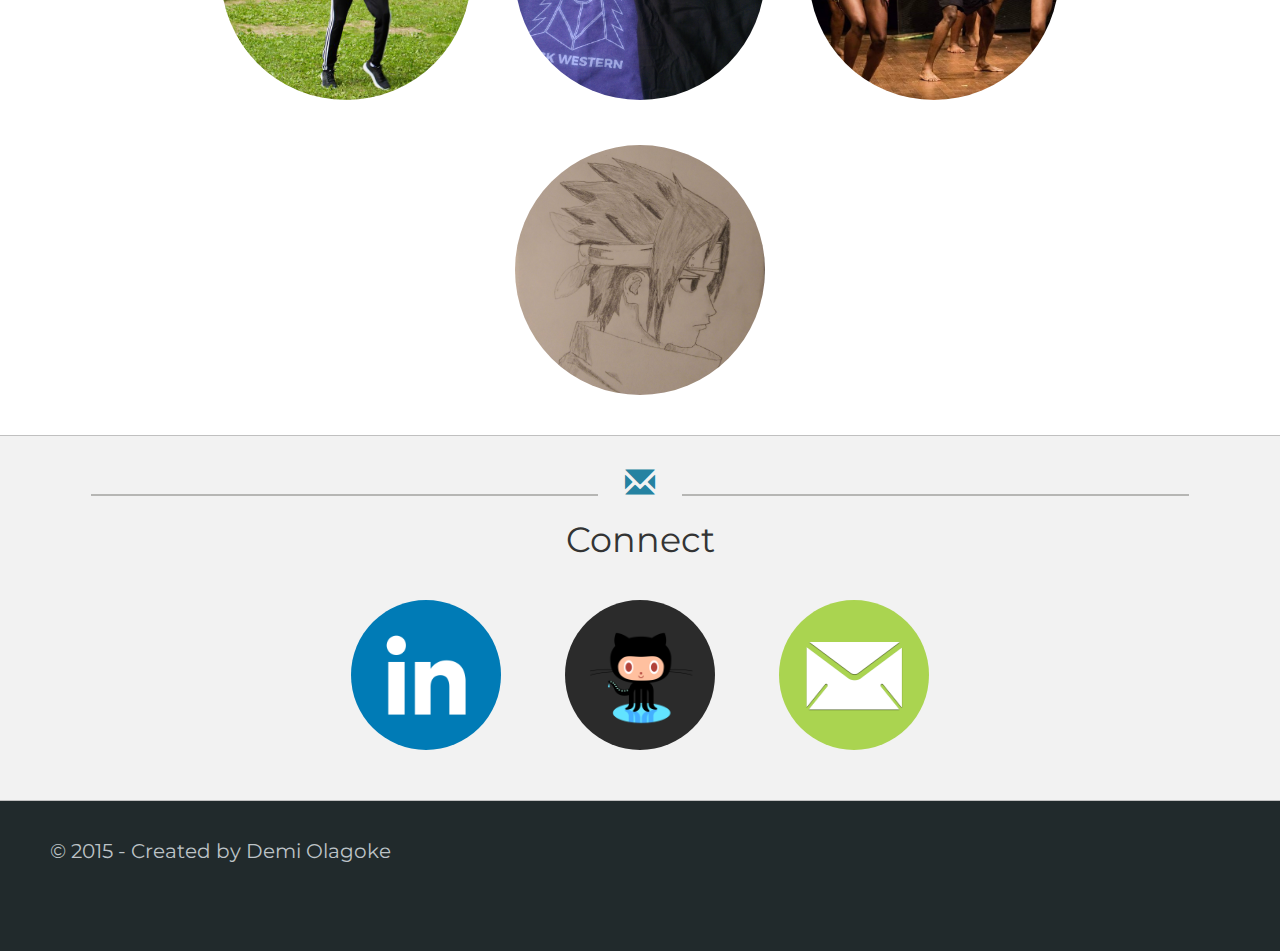
==== commit d69c27a7: "removed instagram" ====
--- a/index.html
+++ b/index.html
@@ -575,7 +575,7 @@
 
       <a href="https://github.com/Demi-O"><div class="connect_div" id="github_connect" title="Follow me on GitHub"> </div></a>
 
-      <a href="https://instagram.com/demiolagoke/"><div class="connect_div" id="instagram_connect" title="Follow me on Instagram"> </div></a>
+      <!-- <a href="https://instagram.com/demiolagoke/"><div class="connect_div" id="instagram_connect" title="Follow me on Instagram"> </div></a> -->
 
       <div class="connect_div" id="message_connect" title="Send me an email"> </div>
 
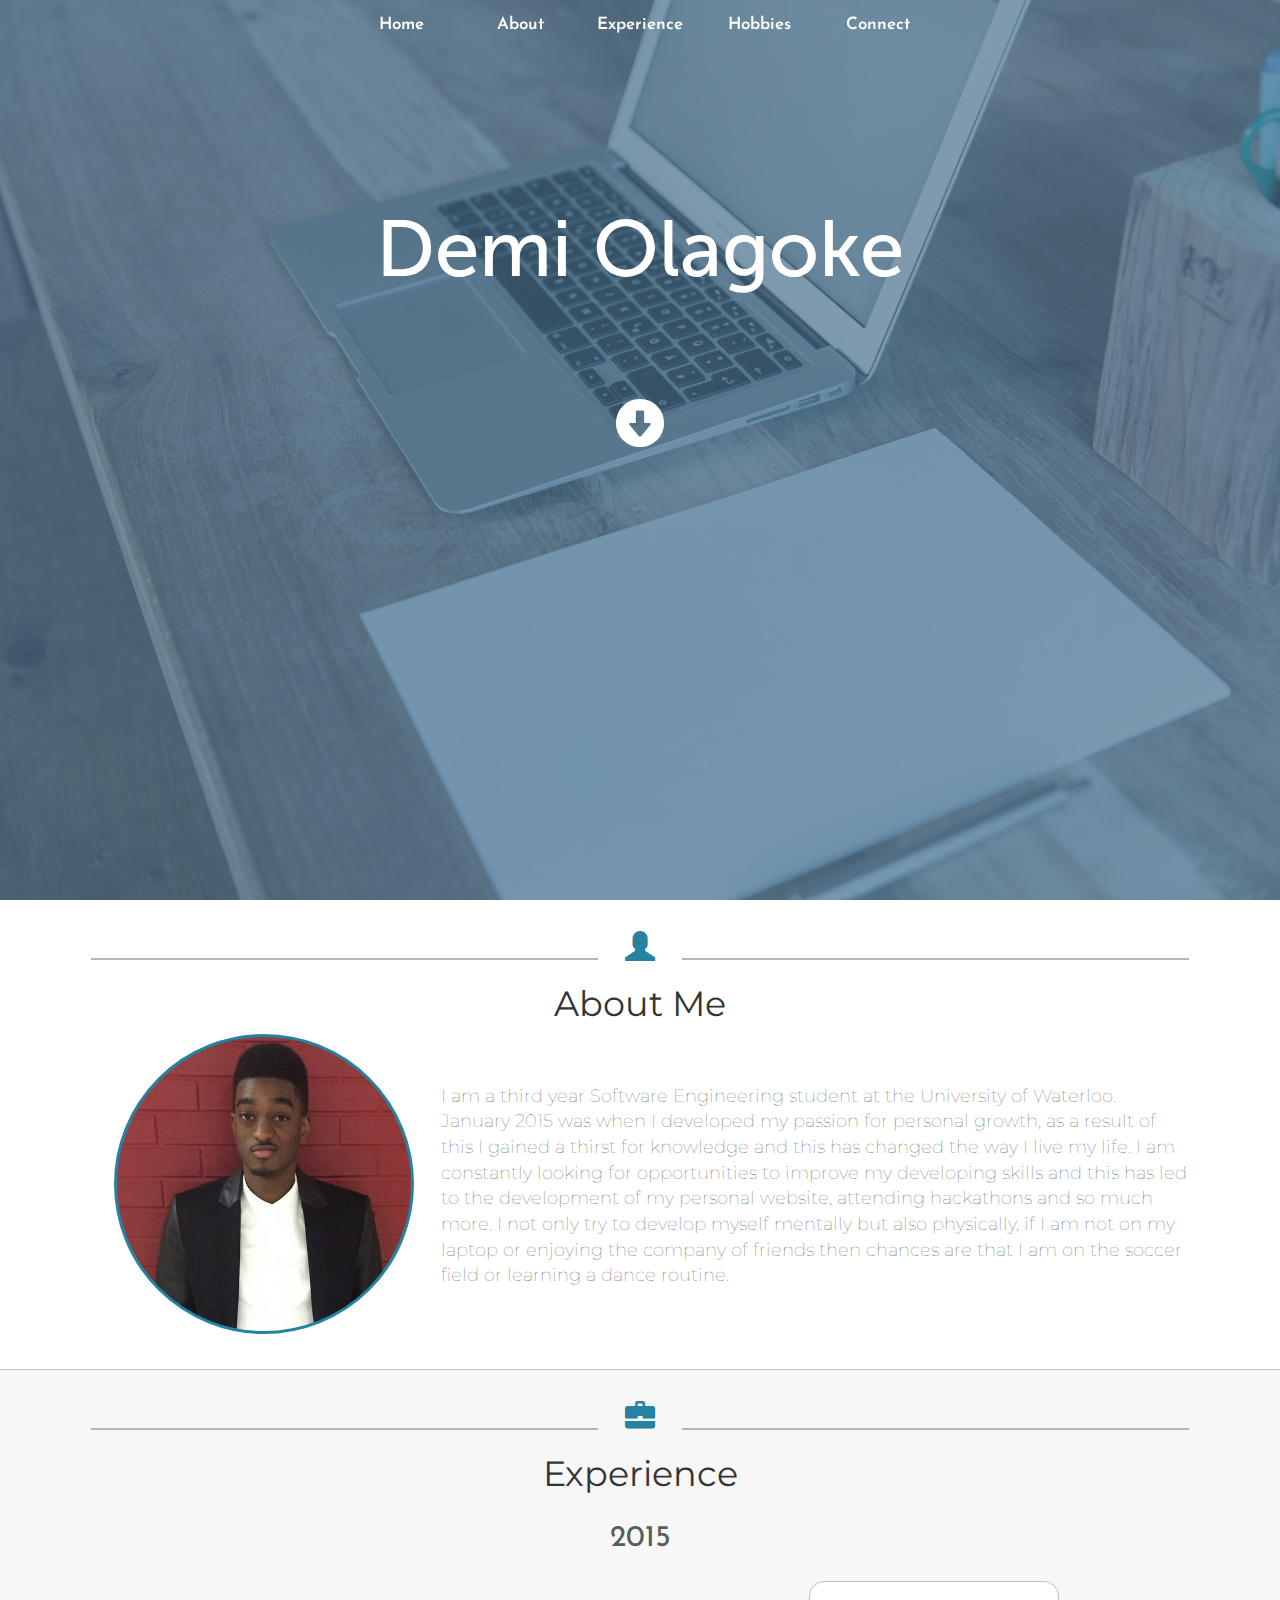
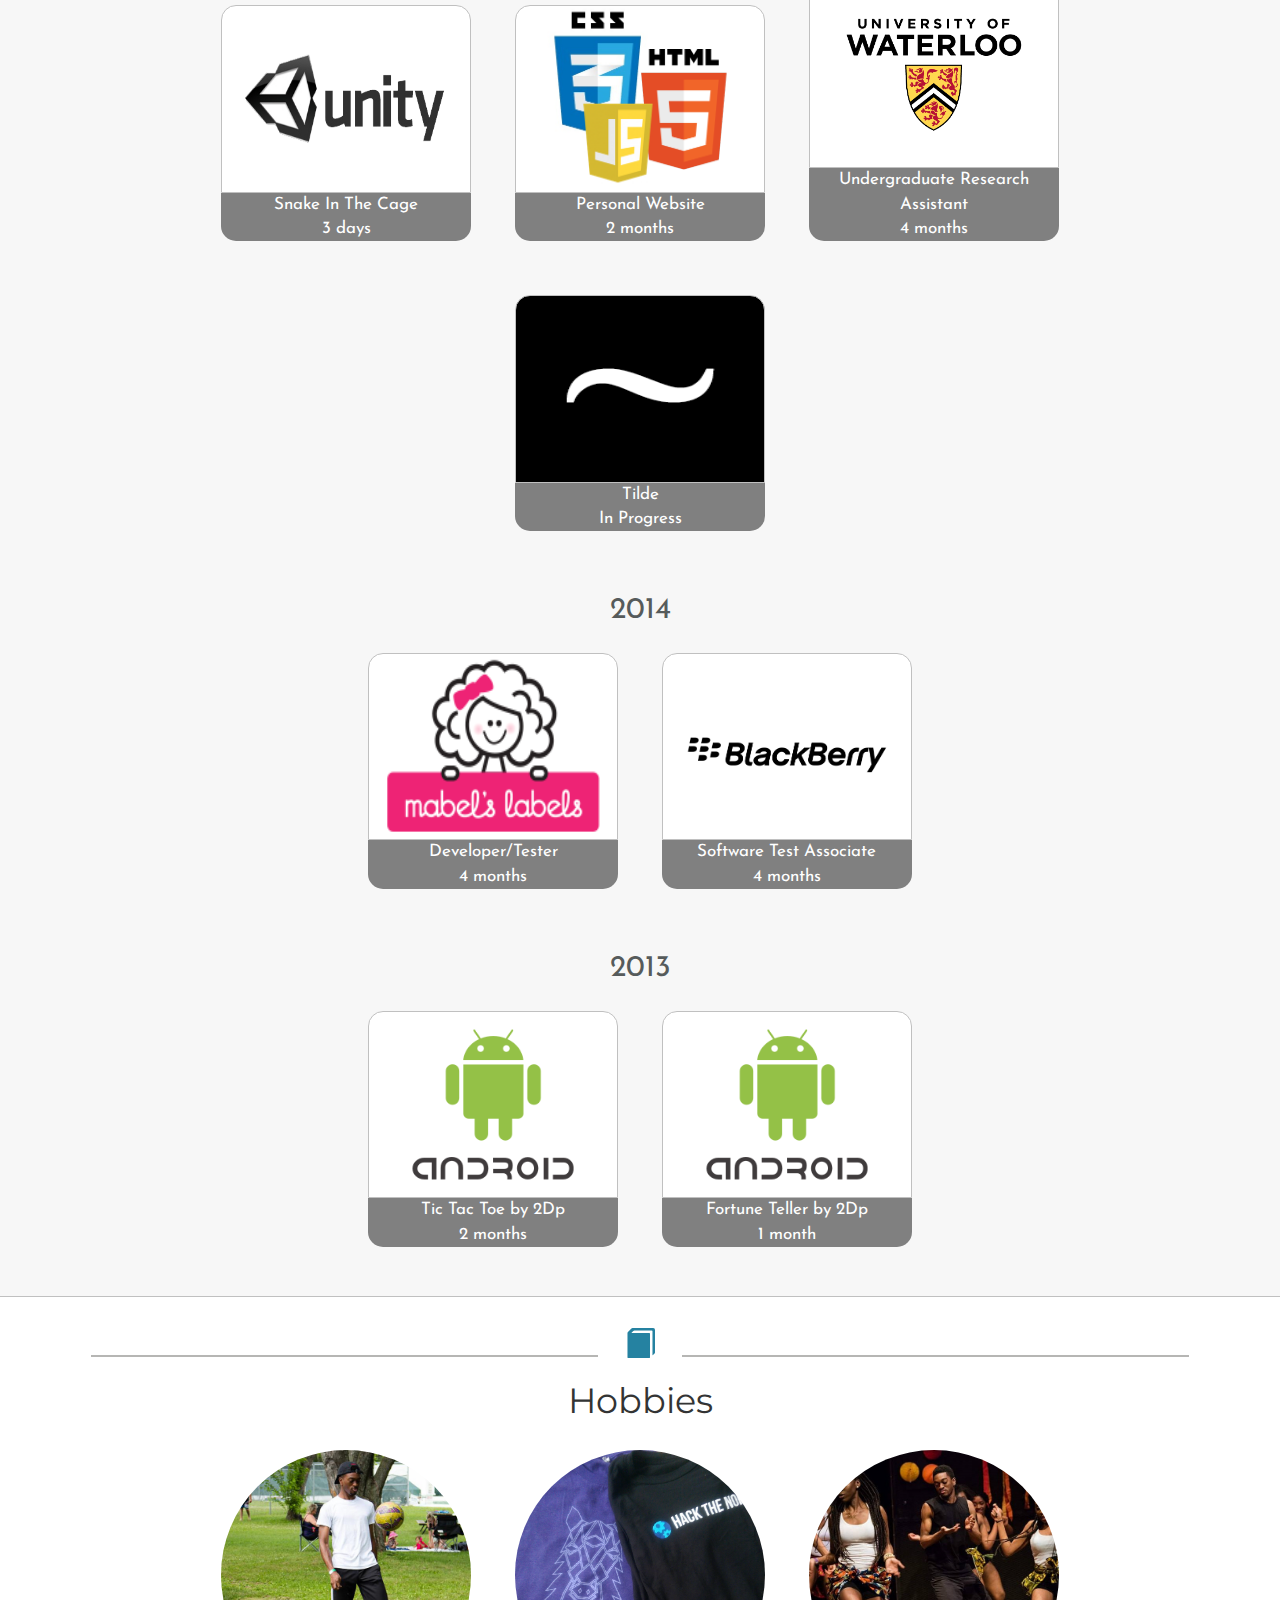
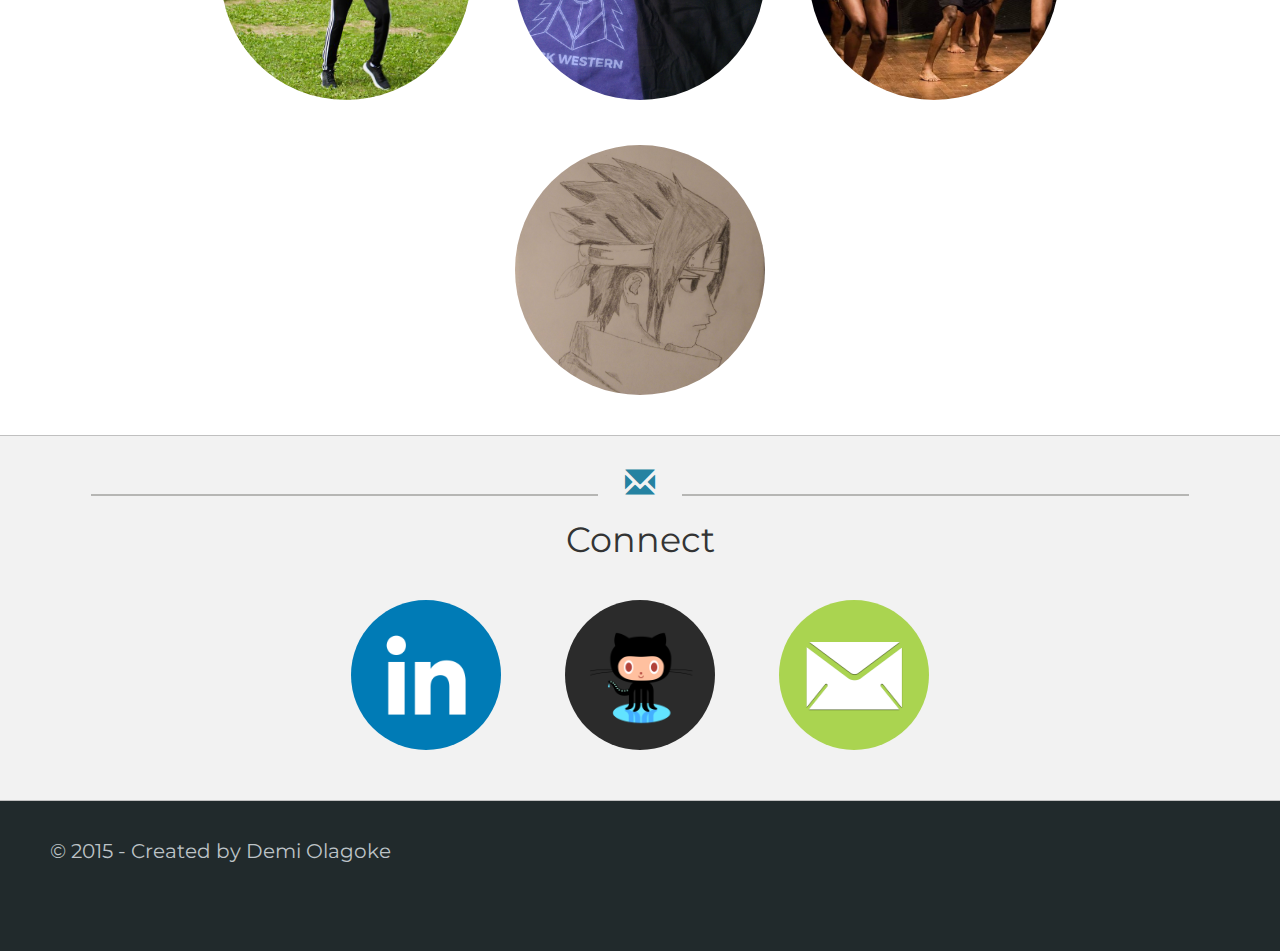
==== commit a0d14356: "minor update" ====
--- a/index.html
+++ b/index.html
@@ -68,7 +68,7 @@
           </div>
         </div>
         <div class="exp_description">
-          Snake
+          Snake In The Cage 
           <br>
           3 days
         </div>
@@ -134,9 +134,9 @@
             <div class="experience_details">
               I attended a JAM(hackathon geared towards games) for the first time and made a snake game. This was done in a team of four people including myself, it was the first time using unity for the whole team. The game has a single player mode(the high scores are sent to a website) and a two player battle mode.
               <ul>
-                <li>Peer programmed with a teammate and added all visual elements of the game, this involved adding sprites, creating prefabs and giving elements the needed attributes.</li>
-                <li>Peer programmed with a teammate to add random food generation and deletion, score counting and reseting, speed up and slow down.</li>
-                <li>Used GIMP editing software to create the grass background, to edit the pictures used to make the snake head and also created the animation.</li>
+                <li>Added sprites, created prefabs and gave game objects their needed attributes.</li>
+                <li>Peer programmed with a teammate to add random food generation and deletion, score counting and resetting, speed up and slow down.</li>
+                <li>Used GIMP editing software to create the grass background and to edit the pictures used to make the snake head animation.</li>
                 <li>Created the input field used for entering the player's name in single player mode.</li>
               </ul>
             </div>
@@ -167,7 +167,7 @@
             <p class="exp_full_p">
               <small>
                 <span class="glyphicon glyphicon-time ignore"></span>
-                May - June
+                June - July
               </small>
             </p>
           </div>
@@ -175,8 +175,10 @@
             <div class="experience_details">
               I decided to make a personal website because I needed a way to present myself to the world, I wanted to have a place where anyone from anywhere could go and learn about me whenever they wanted to.
               <ul>
-                <li>Programmed the entire website while getting valuable suggestions and feedback from friends.</li>
+                <li>Developed the website from scratch while getting valuable suggestions and feedback from friends.</li>
                 <li>Took the jQuery course on codeacademy in order to learn jQuery, which I used to make the website interactive.</li>
+                <li>Used CSS media queries to make the website responsive.</li>
+                <li>Used PHP and Ajax to send emails and provide feedback without refreshing the page.</li>
               </ul>
             </div>
             <div class="lang_and_soft_used">
@@ -185,6 +187,7 @@
                 <li>HTML</li>
                 <li>CSS</li>
                 <li>JavaScript</li>
+                <li>PHP</li>
               </ul>
               <span class="languages_used">Software used:</span>
               <ul>
@@ -214,7 +217,7 @@
           </div>
           <div class="exp_full_bottom">
             <div class="experience_details">
-              Developed an application that was used for research into data exploration techniques of geotagged information on a tabletop device. I worked with another coop student to complete this, the application involves two way communication between a tabletop and a number of tablets.
+              Developed an application that was used for research into data exploration techniques of geotagged information on a multitouch tabletop device. I worked with another coop student to complete this, the application involves two way communication between a tabletop and a number of tablets.
               <ul>
                 <li>Faciliated the addition of items to the startup screen and map of the table by reading information from csv files.</li>
                 <li>Added functions to the server and the webpages behind the table and tablet applications to send information across the devices.</li>
@@ -230,7 +233,6 @@
               <ul>
                 <li>C#</li>
                 <li>Javascript</li>
-                <li>JSON</li>
                 <li>Processing</li>
               </ul>
               <span class="languages_used">Software used:</span>
@@ -264,7 +266,9 @@
             <div class="experience_details">
               Tilde brings the power of gesture control to the palm of your hands, using a device you already own, your smartphone. I am currently developing the windows desktop application. More information can be found <a href="https://www.keystack.co/tilde/" target="_blank">here</a>
               <ul>
-
+                <li>Used system mechanism to control other programs from the main program.</li>
+                <li>Access a database to verify login details.</li>
+                <li>Implemented real-time notifications.</li>
               </ul>
             </div>
             <div class="lang_and_soft_used">
@@ -273,7 +277,7 @@
                 <li>C#</li>
                 <li>JSON</li>
               </ul>
-              <span class="languages_used">Software used:</span>
+              <span class="languages_used">Sof used:</span>
               <ul>
                 <li>Visual Studio</li>
                 <li>Git</li>
@@ -331,11 +335,11 @@
           </div>
           <div class="exp_full_bottom">
             <div class="experience_details">
-              My job at Mabel's Labels was to create a font calibration program, I finished this in two months and picked up other development duties with the other full-time developers. This was my first time using C#.
+              My job at Mabel's Labels was to create a font calibration program, I finished this in two months and picked up other development duties with the other full-time developers. This was my first time developing with C#.
               <ul>
                 <li>Made a windows forms application used to measure the height and depth of each character of a given font given the font file.</li>
                 <li>The font calibration program writes these values to a MySQL database, it also reads these values from the database to make adjusting of the values easier.</li>
-                <li>Communicated with fellow employees in other departments to fix service tickets.</li>
+                <li>Effectively communicated with personnel in other departments to resolve service tickets.</li>
                 <li>Adjusted data and stored procedures on a MySQL database as needed.</li>
                 <li>I was appointed scrum master on a few occasions.</li>
               </ul>
@@ -405,7 +409,7 @@
         <div class="exp_description">
           Tic Tac Toe by 2Dp
           <br>
-          3 months
+          2 months
         </div>
       </div>
 
@@ -425,7 +429,7 @@
 
         <div class="exp_full" id="exp_full_tictac">
           <div class="exp_full_top">
-            <h3 class="exp_full_title"> Android Developer</h3>
+            <h3 class="exp_full_title"> Mobile Developer</h3>
             <p class="exp_full_p">
               <small>
                 <span class="glyphicon glyphicon-briefcase ignore"></span>
@@ -435,15 +439,15 @@
             <p class="exp_full_p">
               <small>
                 <span class="glyphicon glyphicon-time ignore"></span>
-                May - July
-              </small>
-            </p>
-          </div>
-          <div class="exp_full_bottom">
-            <div class="experience_details">
-              A simple tic tac toe game developed using Java and Eclipse. I made this application with a friend of mine who handled the visual aspects. This was my first software side project, I followed tutorials on teamtreehouse to learn android development.
-              <ul>
-                <li>Handled switching between the various views of the application.</li>
+                June - July
+              </small>
+            </p>
+          </div>
+          <div class="exp_full_bottom">
+            <div class="experience_details">
+              A simple tic tac toe game developed using Java and Eclipse. I made this application with a friend of mine who created the images. This was my first software side project, I followed tutorials on teamtreehouse to learn android development.
+              <ul>
+                <li>Programmed switching between the various activities of the application.</li>
                 <li>Programmed the artificial intelligence and algorithm used to check for wins.</li>
                 <li>Used views to determine where on the board the user clicked.</li>
               </ul>
@@ -464,7 +468,7 @@
 
         <div class="exp_full" id="exp_full_fortune">
           <div class="exp_full_top">
-            <h3 class="exp_full_title"> Android Developer</h3>
+            <h3 class="exp_full_title"> Mobile Developer</h3>
             <p class="exp_full_p">
               <small>
                 <span class="glyphicon glyphicon-briefcase ignore"></span>
@@ -474,16 +478,17 @@
             <p class="exp_full_p">
               <small>
                 <span class="glyphicon glyphicon-time ignore"></span>
-                July - August
-              </small>
-            </p>
-          </div>
-          <div class="exp_full_bottom">
-            <div class="experience_details">
-              A simple fortune teller application made using Java and Eclipse. I made this application with a friend of mine who handled the visual aspects.
-              <ul>
+                August
+              </small>
+            </p>
+          </div>
+          <div class="exp_full_bottom">
+            <div class="experience_details">
+              A simple fortune teller application made using Java and Eclipse. I made this application with a friend of mine who created the images.
+              <ul>
+                <li>Programmed switching between the various activities of the application.</li>
                 <li>Made use of the device accelerometer to sense user input.</li>
-                <li>Used the media API to play mp3 files.</li>
+                <li>Used the media API to give the user an audible response.</li>
               </ul>
             </div>
             <div class="lang_and_soft_used">
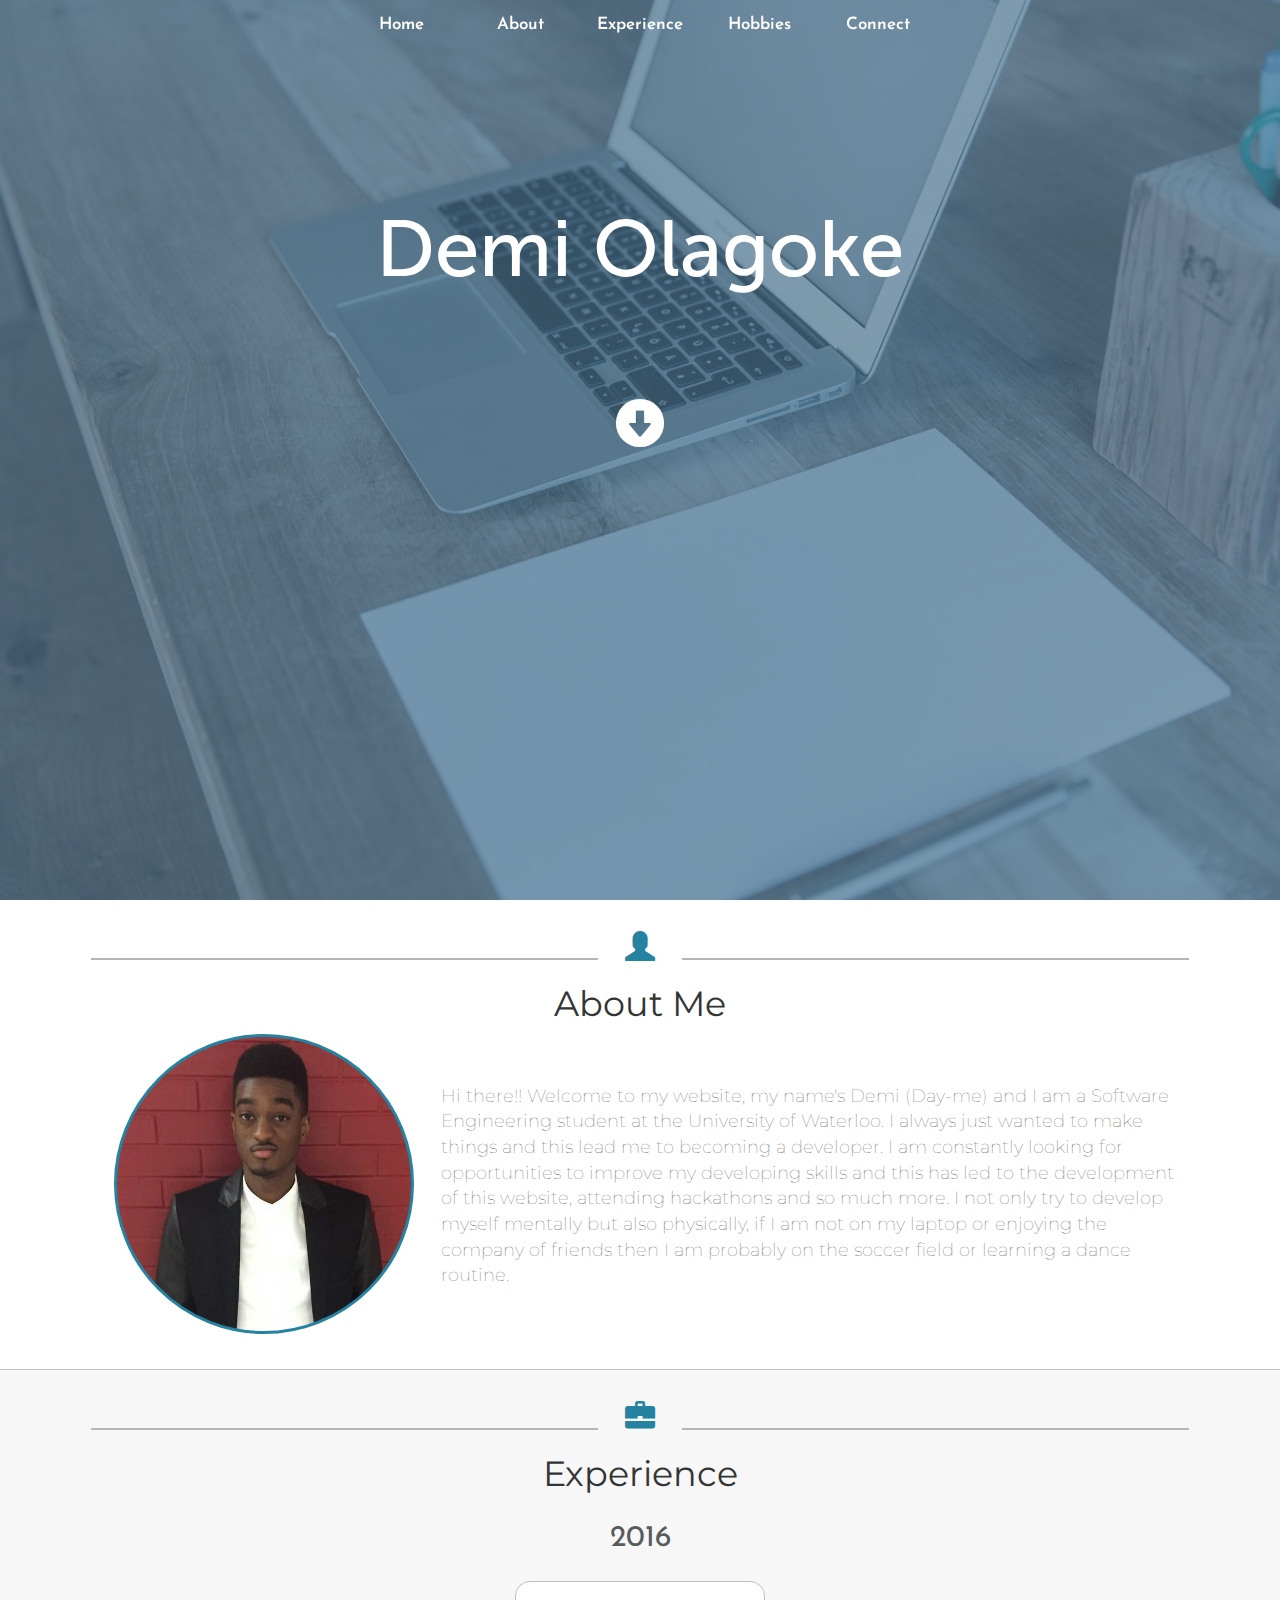
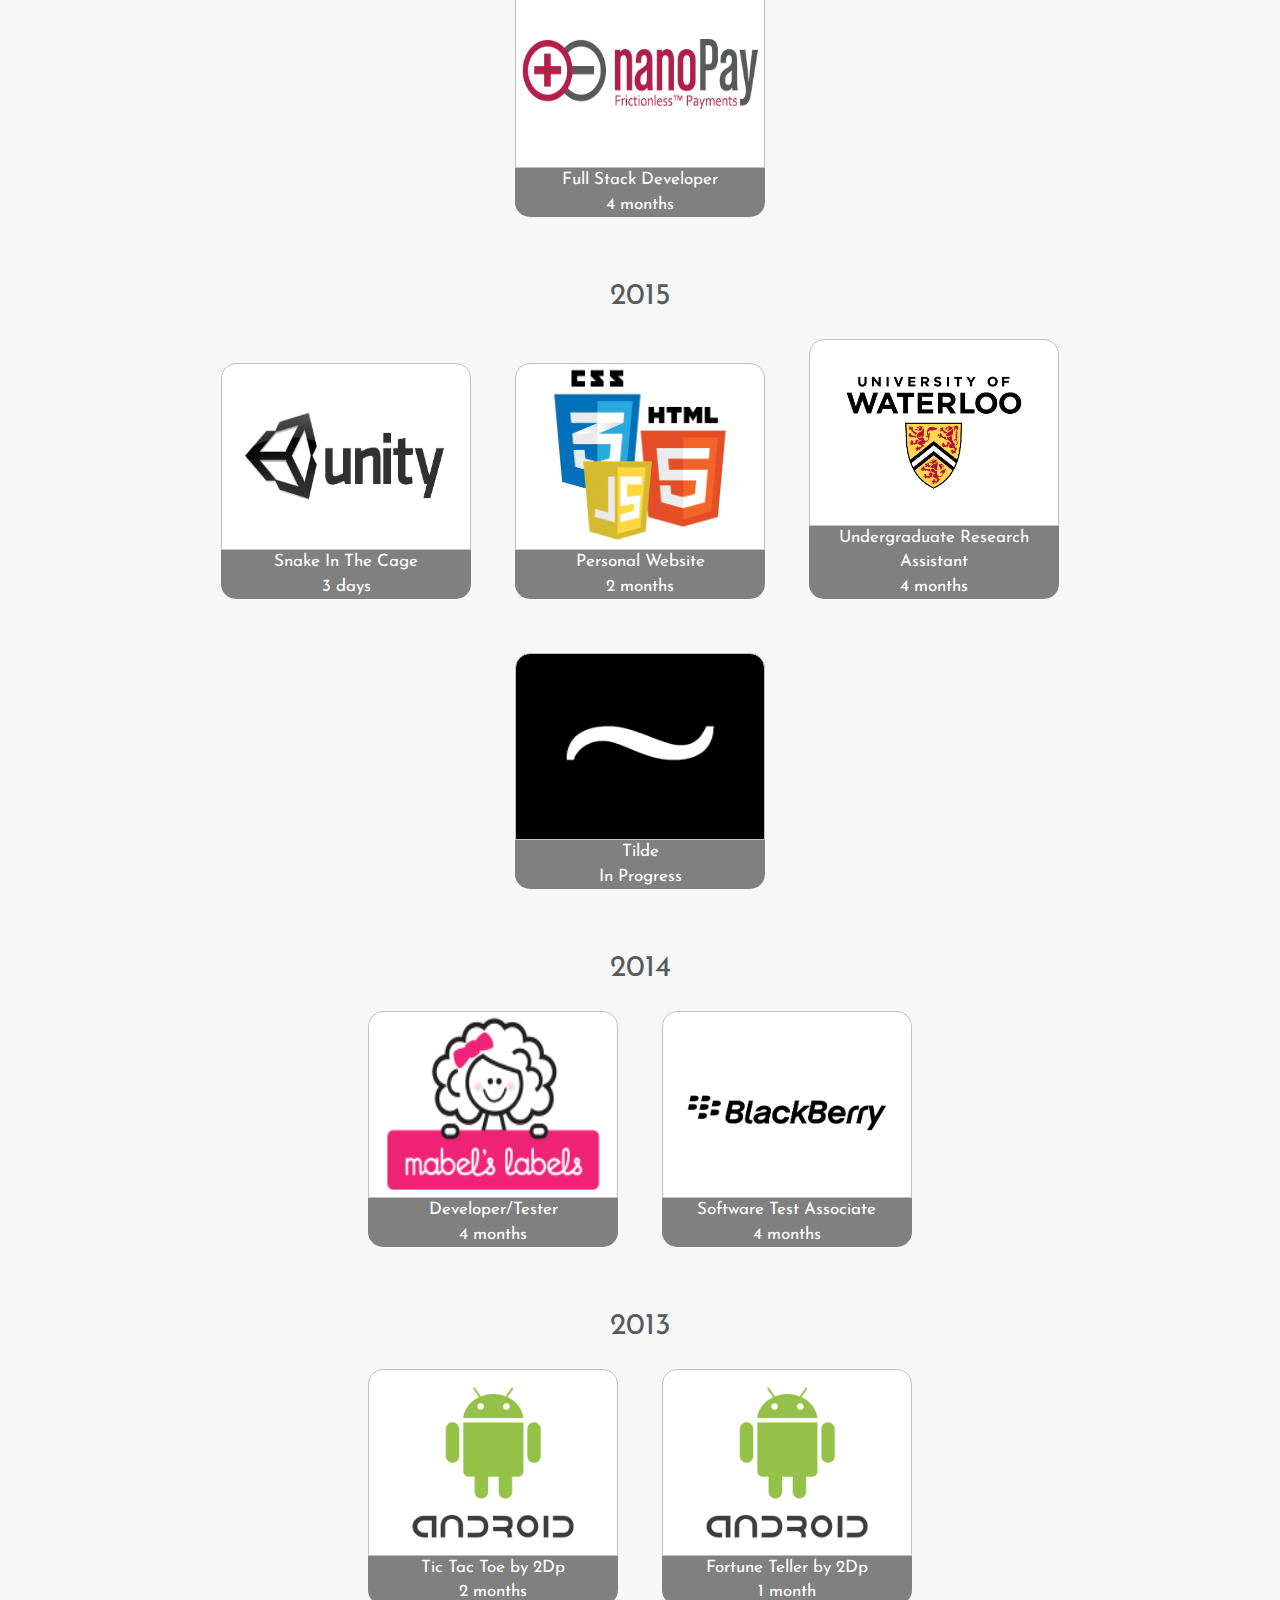
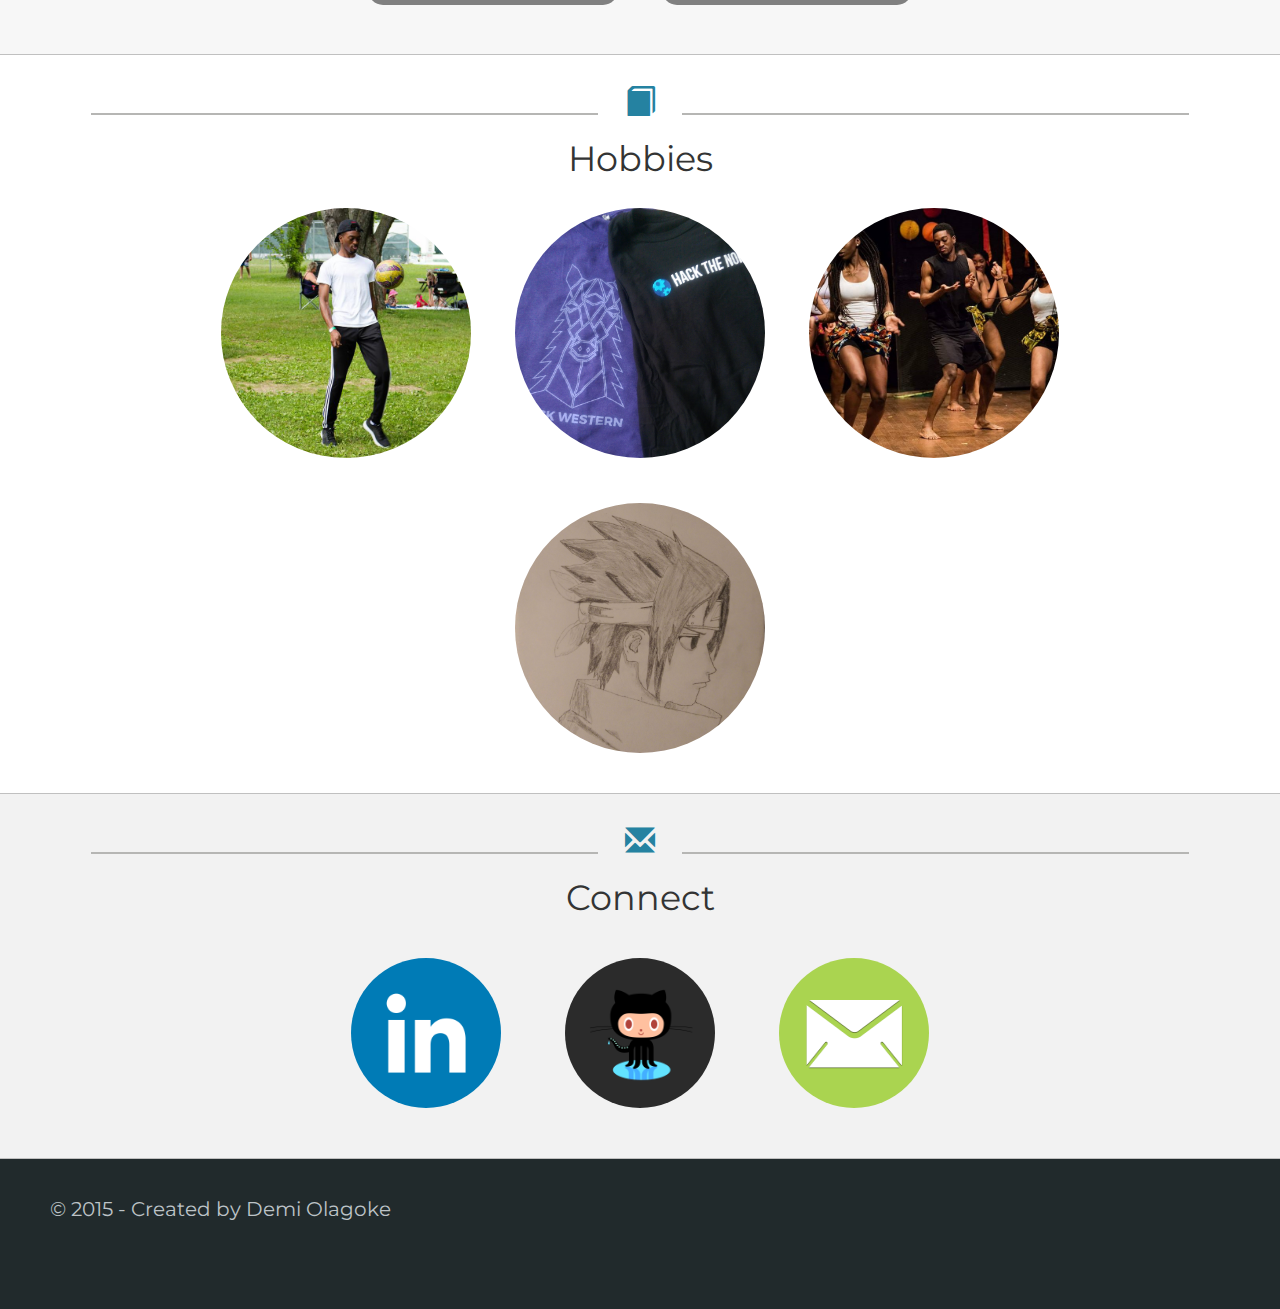
==== commit 289be26e: "added new experience, credit and edited previous experience" ====
--- a/index.html
+++ b/index.html
@@ -42,7 +42,7 @@
       <div id="about_img"></div>
       <div id="about_description">
         <p>
-          I am a third year Software Engineering student at the University of Waterloo. January 2015 was when I developed my passion for personal growth, as a result of this I gained a thirst for knowledge and this has changed the way I live my life. I am constantly looking for opportunities to improve my developing skills and this has led to the development of my personal website, attending hackathons and so much more. I not only try to develop myself mentally but also physically, if I am not on my laptop or enjoying the company of friends then chances are that I am on the soccer field or learning a dance routine.
+          Hi there!! Welcome to my website, my name's Demi (Day-me) and I am a Software Engineering student at the University of Waterloo. I always just wanted to make things and this lead me to becoming a developer. I am constantly looking for opportunities to improve my developing skills and this has led to the development of this website, attending hackathons and so much more. I not only try to develop myself mentally but also physically, if I am not on my laptop or enjoying the company of friends then I am probably on the soccer field or learning a dance routine.
         </p>
       </div>
     </div>
@@ -58,6 +58,53 @@
         <h2>Experience</h2>
       </div>
       <div class="exp_year">
+        2016
+      </div>
+
+      <div class="exp_div">
+        <div class="exp_img" id="nanopay_logo">
+          <div class="exp_info">
+            <h3>+</h3>
+          </div>
+        </div>
+        <div class="exp_description">
+          Full Stack Developer
+          <br>
+          4 months
+        </div>
+      </div>
+
+      <!-- 2016 FULL DIVS -->
+        <div class="exp_full" id="exp_full_nanopay">
+          <div class="exp_full_top">
+            <h3 class="exp_full_title"> Full Stack Developer</h3>
+            <p class="exp_full_p">
+              <small>
+                <span class="glyphicon glyphicon-briefcase ignore"></span>
+                Co-op Job
+              </small>
+            </p>
+            <p class="exp_full_p">
+              <small>
+                <span class="glyphicon glyphicon-time ignore"></span>
+                January - April
+              </small>
+            </p>
+          </div>
+          <div class="exp_full_bottom">
+            <div class="experience_details">
+              <ul>
+                <li>Implemented features for MintChip such as request money and transaction limits</li>
+                <li>Improved existing MintChip features such as add & delete contacts</li>
+                <li>Implemented features for the loyalty portal such as real time dashboard updates</li>
+                <li>Implemented features for the MintChip Android application such as data caching</li>
+                <li>Technology/Languages used: Javascript, Node.js, AngularJS, Loopback framework, Java, SQLite, Android Studio, Git & MongoDB</li>
+              </ul>
+            </div>
+          </div>
+        </div>
+
+      <div class="exp_year">
         2015
       </div>
 
@@ -132,23 +179,12 @@
           </div>
           <div class="exp_full_bottom">
             <div class="experience_details">
-              I attended a JAM(hackathon geared towards games) for the first time and made a snake game. This was done in a team of four people including myself, it was the first time using unity for the whole team. The game has a single player mode(the high scores are sent to a website) and a two player battle mode.
-              <ul>
-                <li>Added sprites, created prefabs and gave game objects their needed attributes.</li>
-                <li>Peer programmed with a teammate to add random food generation and deletion, score counting and resetting, speed up and slow down.</li>
-                <li>Used GIMP editing software to create the grass background and to edit the pictures used to make the snake head animation.</li>
-                <li>Created the input field used for entering the player's name in single player mode.</li>
-              </ul>
-            </div>
-            <div class="lang_and_soft_used">
-              <span class="languages_used">Languages used:</span>
-              <ul>
-                <li>C#</li>
-              </ul>
-              <span class="languages_used">Software used:</span>
-              <ul>
-                <li>Unity 5</li>
-                <li>GIMP</li>
+              <ul>
+                <li>Nicholas Cage themed snake game with a battle mode developed with three others</li>
+                <li>Added sprites, created prefabs and gave game objects their needed attributes</li>
+                <li>Peer programmed to add food generation, score counting, speed up and slow down</li>
+                <li>Created the grass background and pictures for the snake head animation</li>
+                <li>Technology/Languages used: C#, Unity 5, GIMP & Git</li>
               </ul>
             </div>
           </div>
@@ -173,26 +209,11 @@
           </div>
           <div class="exp_full_bottom">
             <div class="experience_details">
-              I decided to make a personal website because I needed a way to present myself to the world, I wanted to have a place where anyone from anywhere could go and learn about me whenever they wanted to.
-              <ul>
-                <li>Developed the website from scratch while getting valuable suggestions and feedback from friends.</li>
-                <li>Took the jQuery course on codeacademy in order to learn jQuery, which I used to make the website interactive.</li>
-                <li>Used CSS media queries to make the website responsive.</li>
-                <li>Used PHP and Ajax to send emails and provide feedback without refreshing the page.</li>
-              </ul>
-            </div>
-            <div class="lang_and_soft_used">
-              <span class="languages_used">Languages used:</span>
-              <ul>
-                <li>HTML</li>
-                <li>CSS</li>
-                <li>JavaScript</li>
-                <li>PHP</li>
-              </ul>
-              <span class="languages_used">Software used:</span>
-              <ul>
-                <li>Atom</li>
-                <li>Git</li>
+              <ul>
+                <li>Single page website developed from scratch</li>
+                <li>Made the website responsive and interactive</li>
+                <li>Implemented sending of emails without refreshing the page</li>
+                <li>Technology/Languages used: HTML, CSS, Javascript (jQuery), PHP, Ajax & Git</li>
               </ul>
             </div>
           </div>
@@ -217,30 +238,13 @@
           </div>
           <div class="exp_full_bottom">
             <div class="experience_details">
-              Developed an application that was used for research into data exploration techniques of geotagged information on a multitouch tabletop device. I worked with another coop student to complete this, the application involves two way communication between a tabletop and a number of tablets.
-              <ul>
-                <li>Faciliated the addition of items to the startup screen and map of the table by reading information from csv files.</li>
-                <li>Added functions to the server and the webpages behind the table and tablet applications to send information across the devices.</li>
-                <li>Improved the indirect manipulation of the bounding box on the table by making the tablet function as a joystick.</li>
-                <li>Added flashing animations and icon outlining to draw the user's attention to certain icons on the table when specific actions were performed on the tablet.</li>
-                <li>Added switching between the two modes of the tablet.</li>
-                <li>Used Processing to decipher log data files from the main application and create plain text and Micrososft Excel files filled with useful information.</li>
-                <li>Used Processing to create visualizations from the log files that were needed for the paper, these visualizations were image time heatmaps and manipulation type heatmaps.</li>
-              </ul>
-            </div>
-            <div class="lang_and_soft_used">
-              <span class="languages_used">Languages used:</span>
-              <ul>
-                <li>C#</li>
-                <li>Javascript</li>
-                <li>Processing</li>
-              </ul>
-              <span class="languages_used">Software used:</span>
-              <ul>
-                <li>Visual Studio</li>
-                <li>GIMP</li>
-                <li>Sublime Text</li>
-                <li>Git</li>
+              <ul>
+                <li>Worked with a fellow coop to develop an application used for research into data exploration techniques of geotagged information on a multitouch tabletop device</li>
+                <li>Worked on the server used to send information across all devices</li>
+                <li>Implemented ways to draw a user's attention to certain icons on the table</li>
+                <li>Created data visualizations from the log files</li>
+                <li>Conducted studies and taught participants how to use the application</li>
+                <li>Technology/Languages used: C#, Javascript, Node.js, Processing, Git, GIMP & Visual Studio</li>
               </ul>
             </div>
           </div>
@@ -264,23 +268,12 @@
           </div>
           <div class="exp_full_bottom">
             <div class="experience_details">
-              Tilde brings the power of gesture control to the palm of your hands, using a device you already own, your smartphone. I am currently developing the windows desktop application. More information can be found <a href="https://www.keystack.co/tilde/" target="_blank">here</a>
-              <ul>
-                <li>Used system mechanism to control other programs from the main program.</li>
-                <li>Access a database to verify login details.</li>
-                <li>Implemented real-time notifications.</li>
-              </ul>
-            </div>
-            <div class="lang_and_soft_used">
-              <span class="languages_used">Languages used:</span>
-              <ul>
-                <li>C#</li>
-                <li>JSON</li>
-              </ul>
-              <span class="languages_used">Sof used:</span>
-              <ul>
-                <li>Visual Studio</li>
-                <li>Git</li>
+              More information <a href="https://www.keystack.co/tilde/" target="_blank">here</a>
+              <ul>
+                <li>Gesture control tool for controlling computer applications using a smartphone</li>
+                <li>Implemented control of other programs from the main program</li>
+                <li>Implemented real-time notifications</li>
+                <li>Technology/Languages used: C#, Visual Studio & Git</li>
               </ul>
             </div>
           </div>
@@ -335,26 +328,12 @@
           </div>
           <div class="exp_full_bottom">
             <div class="experience_details">
-              My job at Mabel's Labels was to create a font calibration program, I finished this in two months and picked up other development duties with the other full-time developers. This was my first time developing with C#.
-              <ul>
-                <li>Made a windows forms application used to measure the height and depth of each character of a given font given the font file.</li>
-                <li>The font calibration program writes these values to a MySQL database, it also reads these values from the database to make adjusting of the values easier.</li>
-                <li>Effectively communicated with personnel in other departments to resolve service tickets.</li>
-                <li>Adjusted data and stored procedures on a MySQL database as needed.</li>
-                <li>I was appointed scrum master on a few occasions.</li>
-              </ul>
-            </div>
-            <div class="lang_and_soft_used">
-              <span class="languages_used">Languages used:</span>
-              <ul>
-                <li>C#</li>
-                <li>MySQL</li>
-              </ul>
-              <span class="languages_used">Software used:</span>
-              <ul>
-                <li>Visual Studio</li>
-                <li>MySQL Workbench</li>
-                <li>Git</li>
+              <ul>
+                <li>Developed an application capable of measuring the height and depth of each character of a given font</li>
+                <li>Created a wiki page with instructons on how to use the application</li>
+                <li>Communicated with personnel in other departments to resolve service tickets</li>
+                <li>Adjusted data and stored procedures on a MySQL database</li>
+                <li>Technology/Languages used: C#, MySQL, Subversion & Visual Studio</li>
               </ul>
             </div>
           </div>
@@ -378,19 +357,12 @@
           </div>
           <div class="exp_full_bottom">
             <div class="experience_details">
-              My job at blackberry was the quality assurance of the Blackberry Assistant.
-              <ul>
-                <li>Created and executed automated software test scripts.</li>
-                <li>Fixed, updated and improved automated test scripts.</li>
-                <li>Manually tested the Blackberry Assistant for defects and gave suggestions for improvement.</li>
-              </ul>
-            </div>
-            <div class="lang_and_soft_used">
-              <span class="languages_used">Software used:</span>
-              <ul>
-                <li>Robot Framework</li>
-                <li>JIRA</li>
-                <li>Git</li>
+              <ul>
+                <li>Created and executed automated software test scripts for the BlackBerry Assistant</li>
+                <li>Fixed, updated and improved automated test scripts for the BlackBerry Assistant</li>
+                <li>Reported bugs and followed up with developers to ensure they were fixed</li>
+                <li>Manually tested the BlackBerry Assistant and gave suggestions for improvements</li>
+                <li>Technology/Languages used: Robot Framework, JIRA & Git</li>
               </ul>
             </div>
           </div>
@@ -445,21 +417,13 @@
           </div>
           <div class="exp_full_bottom">
             <div class="experience_details">
-              A simple tic tac toe game developed using Java and Eclipse. I made this application with a friend of mine who created the images. This was my first software side project, I followed tutorials on teamtreehouse to learn android development.
-              <ul>
-                <li>Programmed switching between the various activities of the application.</li>
-                <li>Programmed the artificial intelligence and algorithm used to check for wins.</li>
-                <li>Used views to determine where on the board the user clicked.</li>
-              </ul>
-            </div>
-            <div class="lang_and_soft_used">
-              <span class="languages_used">Languages used:</span>
-              <ul>
-                <li>Java</li>
-              </ul>
-              <span class="languages_used">Software used:</span>
-              <ul>
-                <li>Eclipse</li>
+              My first software side project, I followed tutorials on teamtreehouse to learn android development.
+              <ul>
+                <li>Tic-tac-toe game developed with a friend</li>
+                <li>Developed the artificial intelligence</li>
+                <li>Developed the algorithm used to check for wins</li>
+                <li>Used views to determine where on the board the user clicked</li>
+                <li>Technology/Languages used: Java & Eclipse</li>
               </ul>
             </div>
           </div>
@@ -484,21 +448,11 @@
           </div>
           <div class="exp_full_bottom">
             <div class="experience_details">
-              A simple fortune teller application made using Java and Eclipse. I made this application with a friend of mine who created the images.
-              <ul>
-                <li>Programmed switching between the various activities of the application.</li>
-                <li>Made use of the device accelerometer to sense user input.</li>
-                <li>Used the media API to give the user an audible response.</li>
-              </ul>
-            </div>
-            <div class="lang_and_soft_used">
-              <span class="languages_used">Languages used:</span>
-              <ul>
-                <li>Java</li>
-              </ul>
-              <span class="languages_used">Software used:</span>
-              <ul>
-                <li>Eclipse</li>
+              <ul>
+                <li>Fortune teller application developed with a friend</li>
+                <li>Made use of the device accelerometer to sense user input</li>
+                <li>Used the media API to give the user an audible response</li>
+                <li>Technology/Languages used: Java & Eclipse</li>
               </ul>
             </div>
           </div>
@@ -603,6 +557,13 @@
       &copy; 2015 - Created by Demi Olagoke
     </div>
   </div>
+<!-- 
+  ***********************************************************************************
+  ***********************************************************************************
+  The code for rotating my hobbies and revealing the quotes was gotten from:
+  http://tympanus.net/codrops/2012/08/08/circle-hover-effects-with-css-transitions/
+  ***********************************************************************************
+  *********************************************************************************** -->
 
 <script src="js/index.js"></script>
 <script src="js/gen_validatorv4.js"></script>
--- a/css/index.css
+++ b/css/index.css
@@ -221,6 +221,13 @@
   position: relative;
 	transition: all 0.4s ease-in-out;
   border: 1px solid silver;
+}
+
+#nanopay_logo{
+  background-image: url("../images/nanopay_logo.jpg");
+  background-position: center center;
+  background-repeat: no-repeat;
+  background-size: 95% 38%;
 }
 
 #snake_image{
@@ -396,15 +403,8 @@
 
 .experience_details{
   display: inline-block;
-  width: 80%;
-}
-
-.lang_and_soft_used{
-  display: inline-block;
-  width: 18%;
-  float: right;
-  padding-left: 13px;
-  border-left: 1px solid gray;
+  width: 100%;
+  font-size: 15px;
 }
 
 /*HOBBIES*/
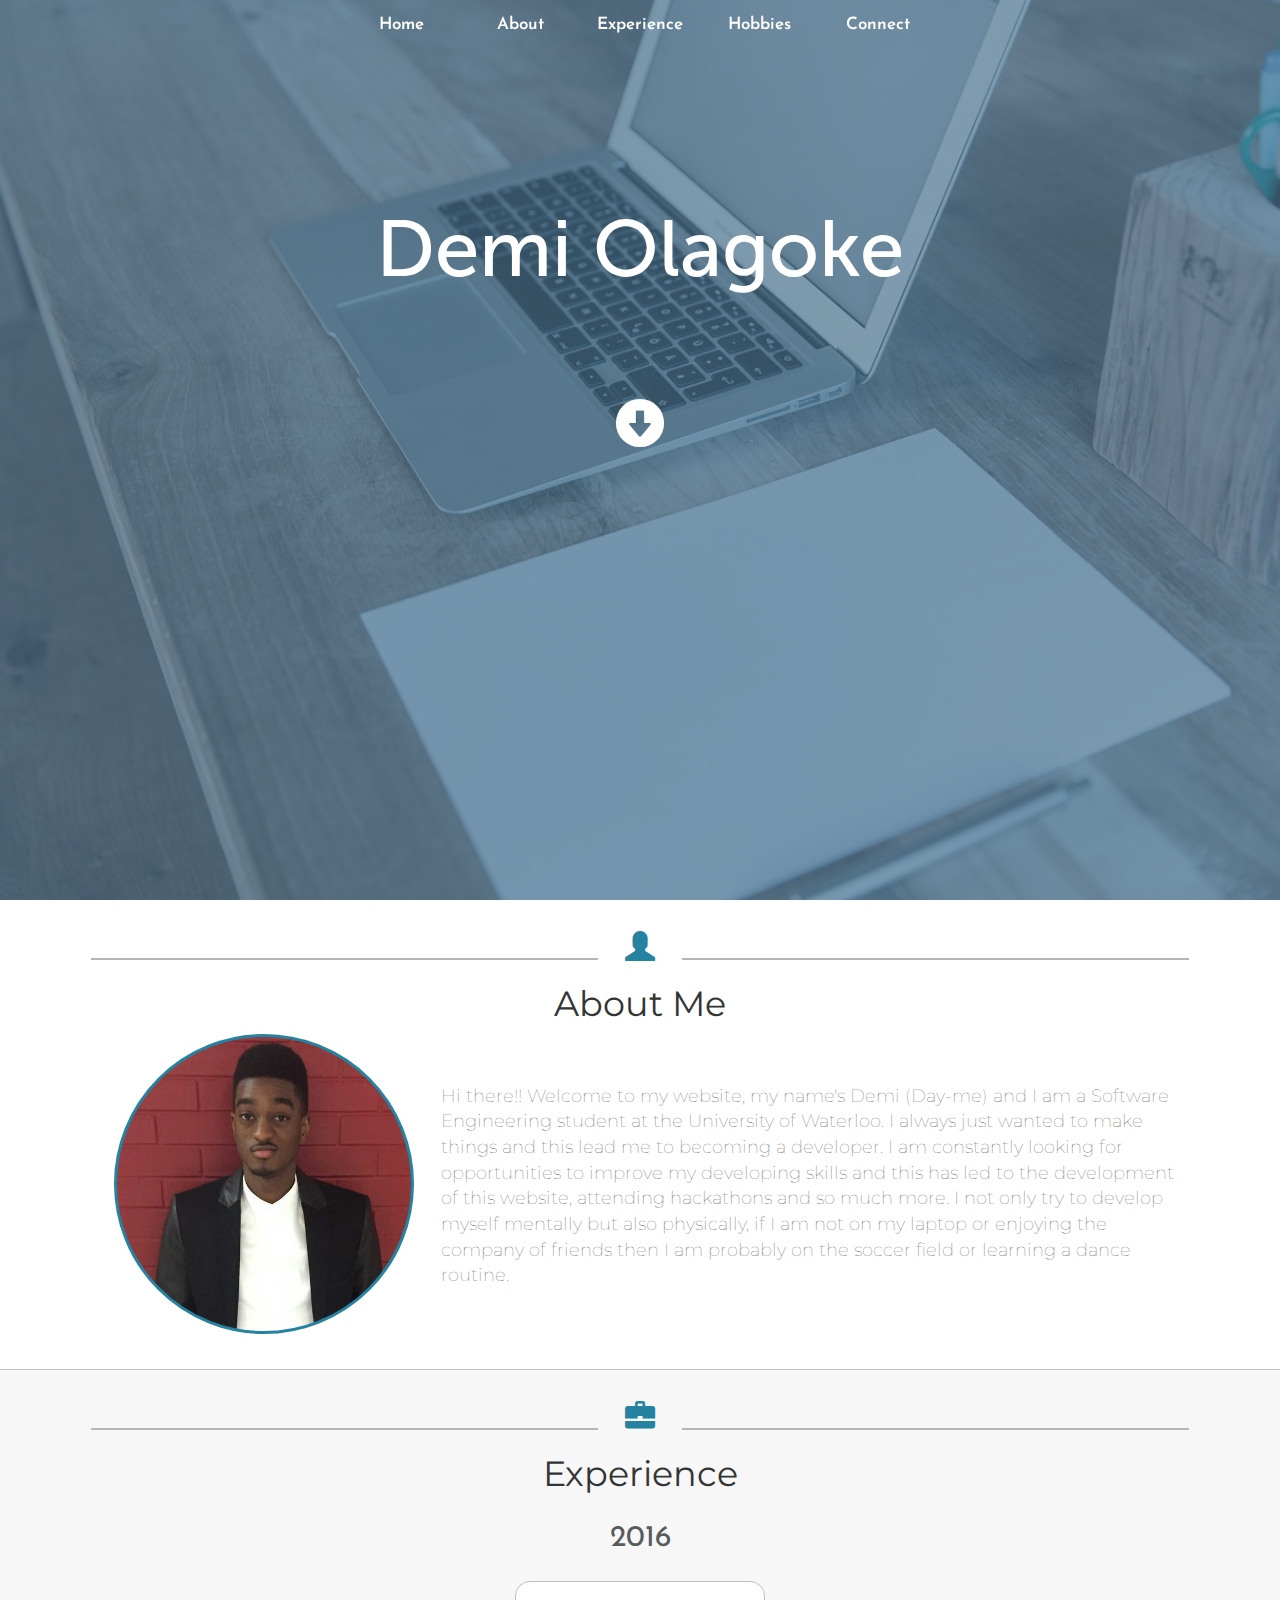
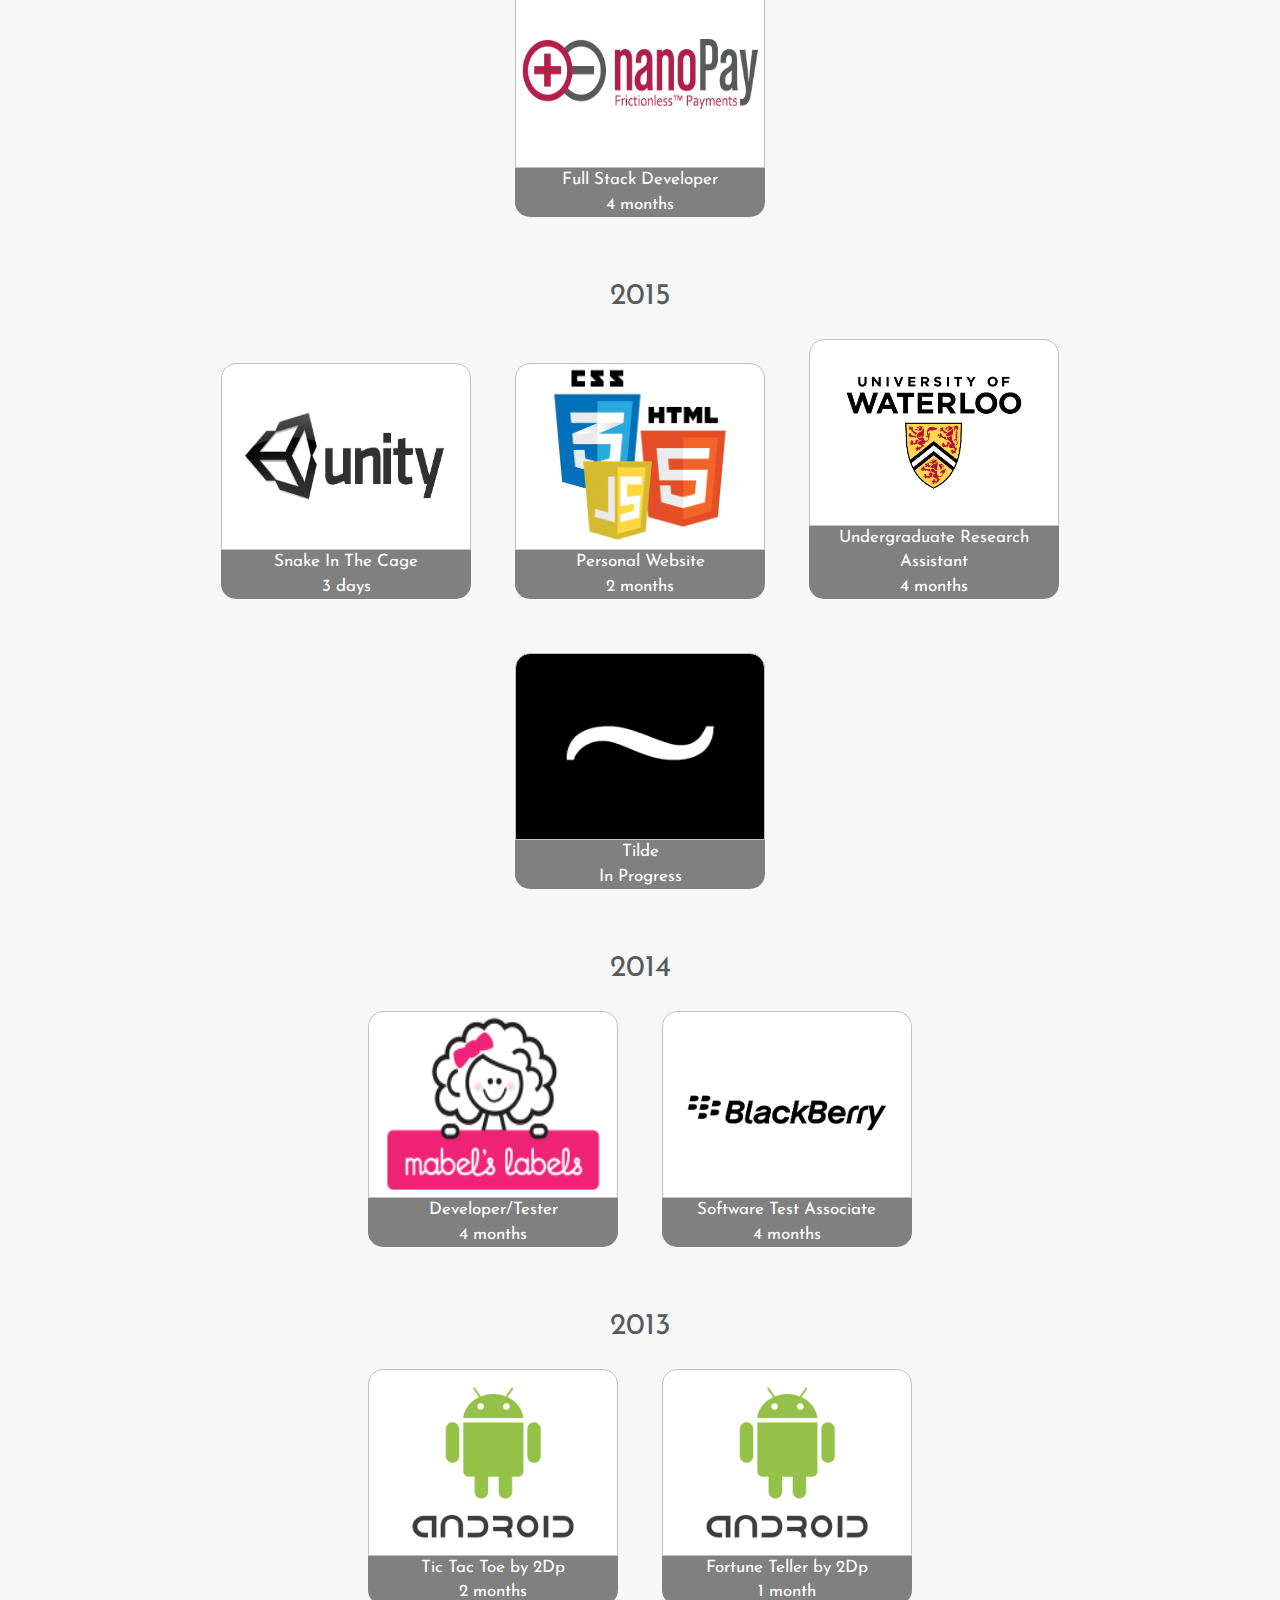
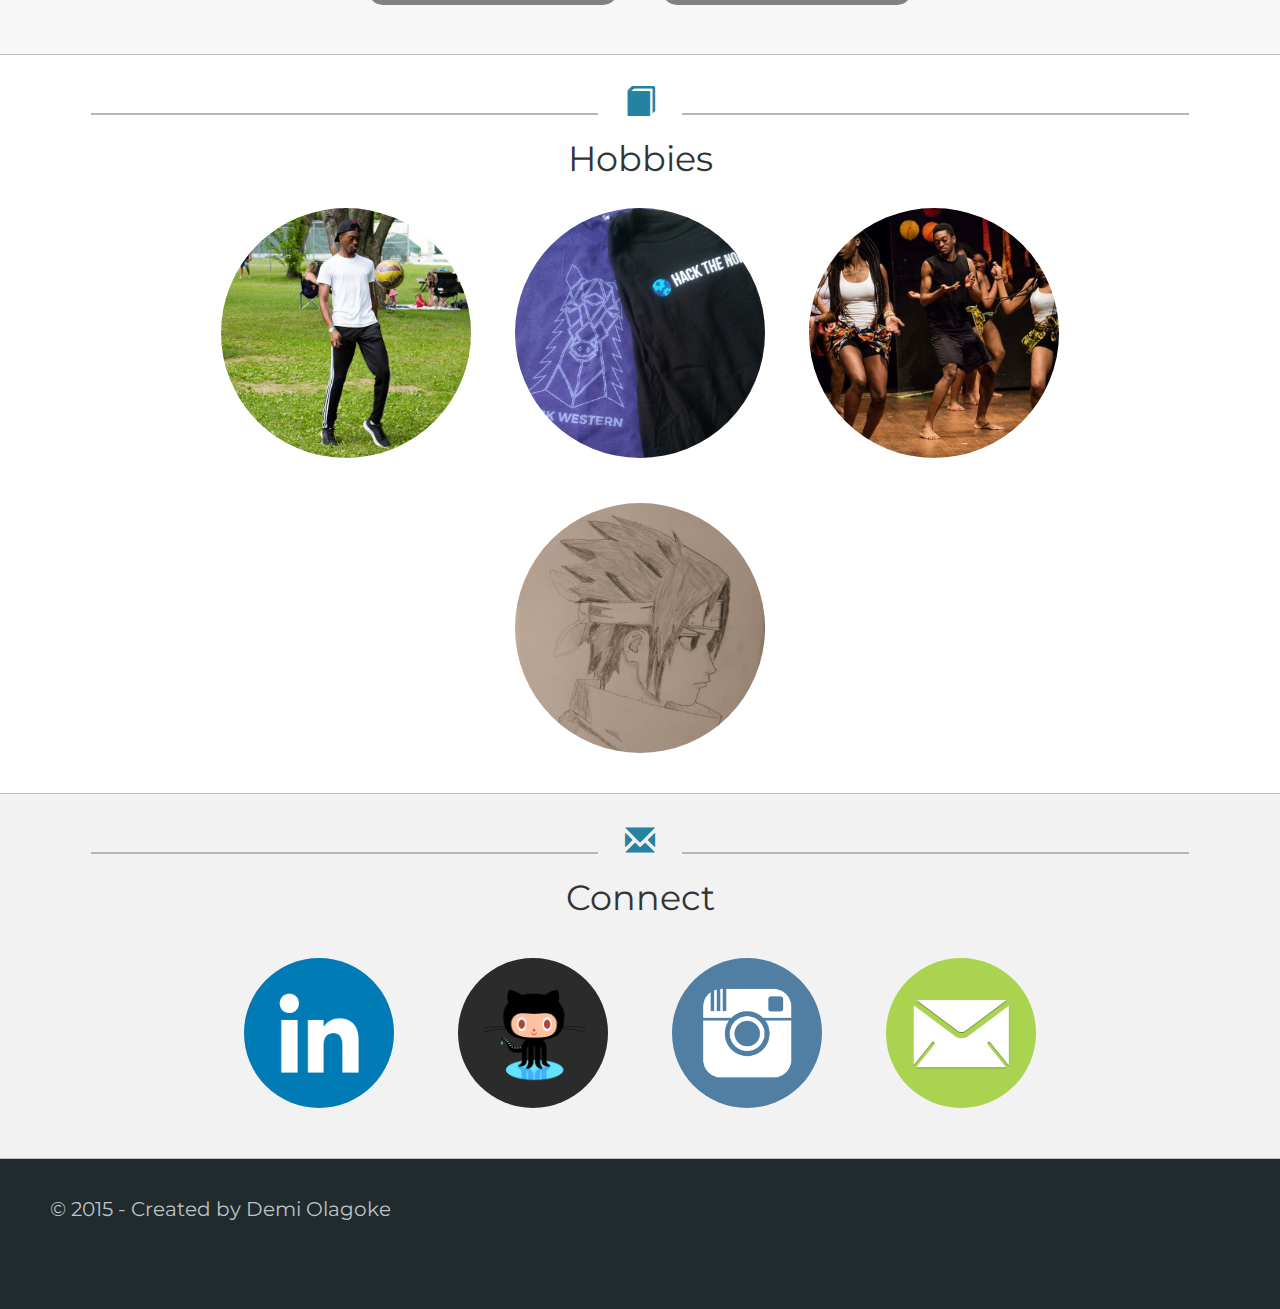
==== commit 14d211d8: "changed linkedin link and added instagram link" ====
--- a/index.html
+++ b/index.html
@@ -13,6 +13,8 @@
     <script src="js/jquery-ui-effect.min.js"></script>
 </head>
 <body>
+  <div id="loading"></div>
+
   <div id="nav_bar">
     <ul>
 			<li id="home_link"><a>Home</a></li>
@@ -530,11 +532,11 @@
         Your message failed to deliver, please try again later.
       </div>
 
-      <a href="https://ca.linkedin.com/pub/demi-olagoke/47/257/583"><div class="connect_div" id="linkedin_connect" title="Add me on LinkedIn"> </div></a>
+      <a href="https://www.linkedin.com/in/demi-olagoke-58325747"><div class="connect_div" id="linkedin_connect" title="Add me on LinkedIn"> </div></a>
 
       <a href="https://github.com/Demi-O"><div class="connect_div" id="github_connect" title="Follow me on GitHub"> </div></a>
 
-      <!-- <a href="https://instagram.com/demiolagoke/"><div class="connect_div" id="instagram_connect" title="Follow me on Instagram"> </div></a> -->
+      <a href="https://instagram.com/demiolagoke/"><div class="connect_div" id="instagram_connect" title="Follow me on Instagram"> </div></a>
 
       <div class="connect_div" id="message_connect" title="Send me an email"> </div>
 
--- a/css/index.css
+++ b/css/index.css
@@ -74,6 +74,17 @@
 	-moz-border-radius: 5px;
   border-radius: 5px;
   display: none;
+}
+
+/*LOADING DIV*/
+#loading {
+  position: fixed;
+  left: 0px;
+  top: 0px;
+  width: 100%;
+  height: 100%;
+  z-index: 10;
+  background: url('../images/loading.gif') 50% 50% / 5% 5% no-repeat rgb(255,255,255);
 }
 
 /*NAVIGATION BAR*/
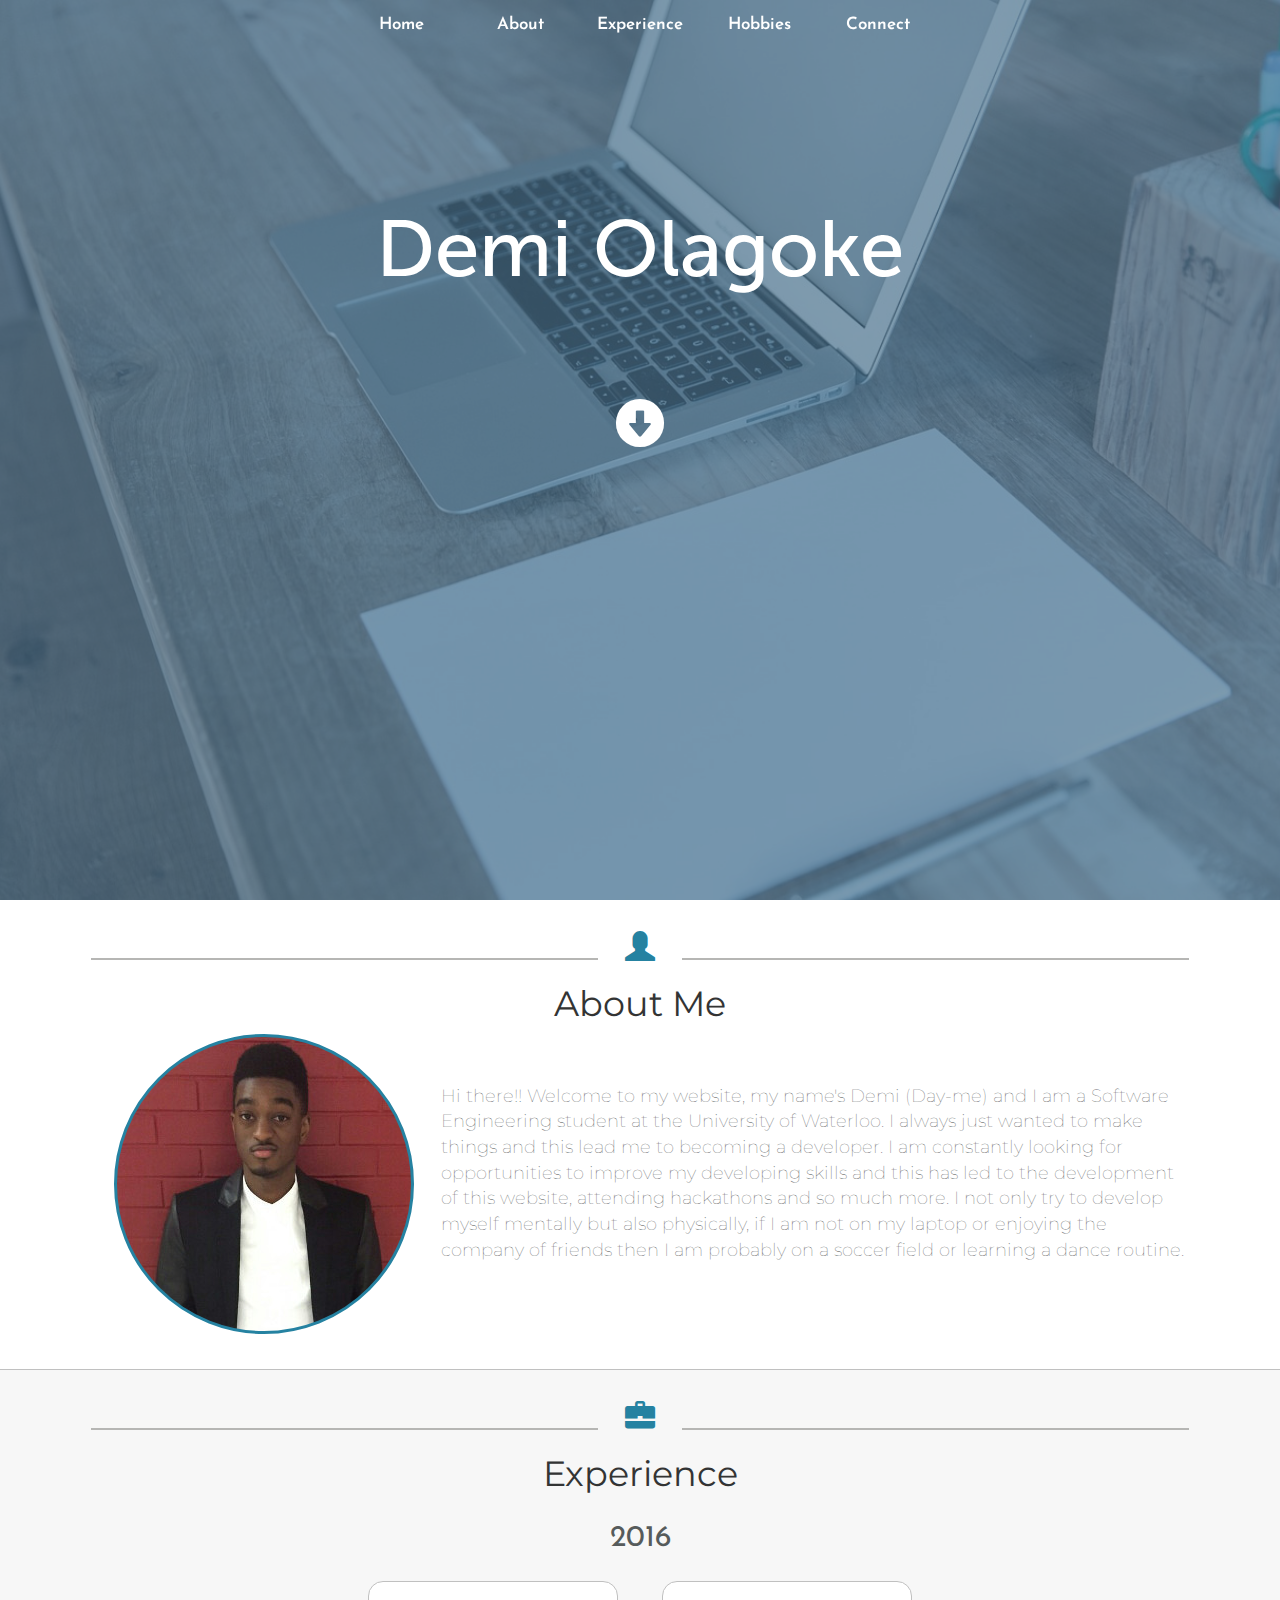
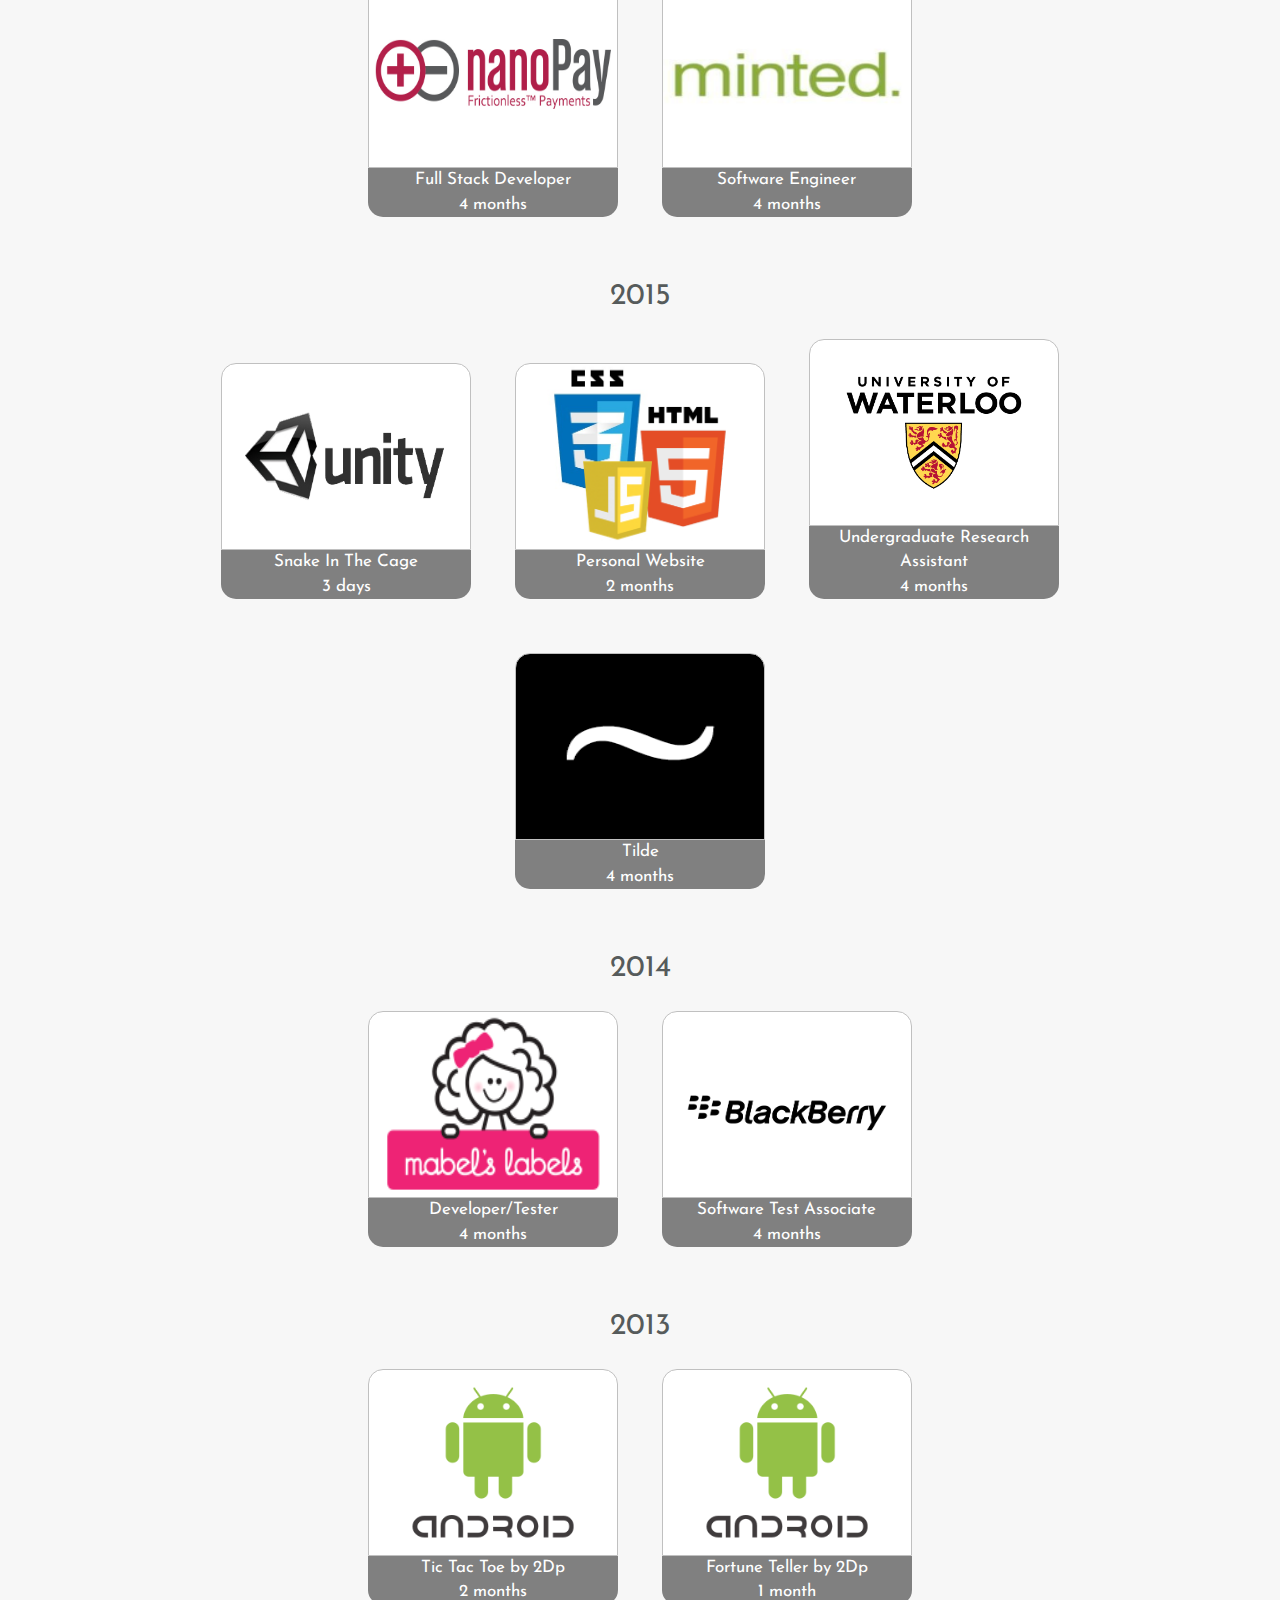
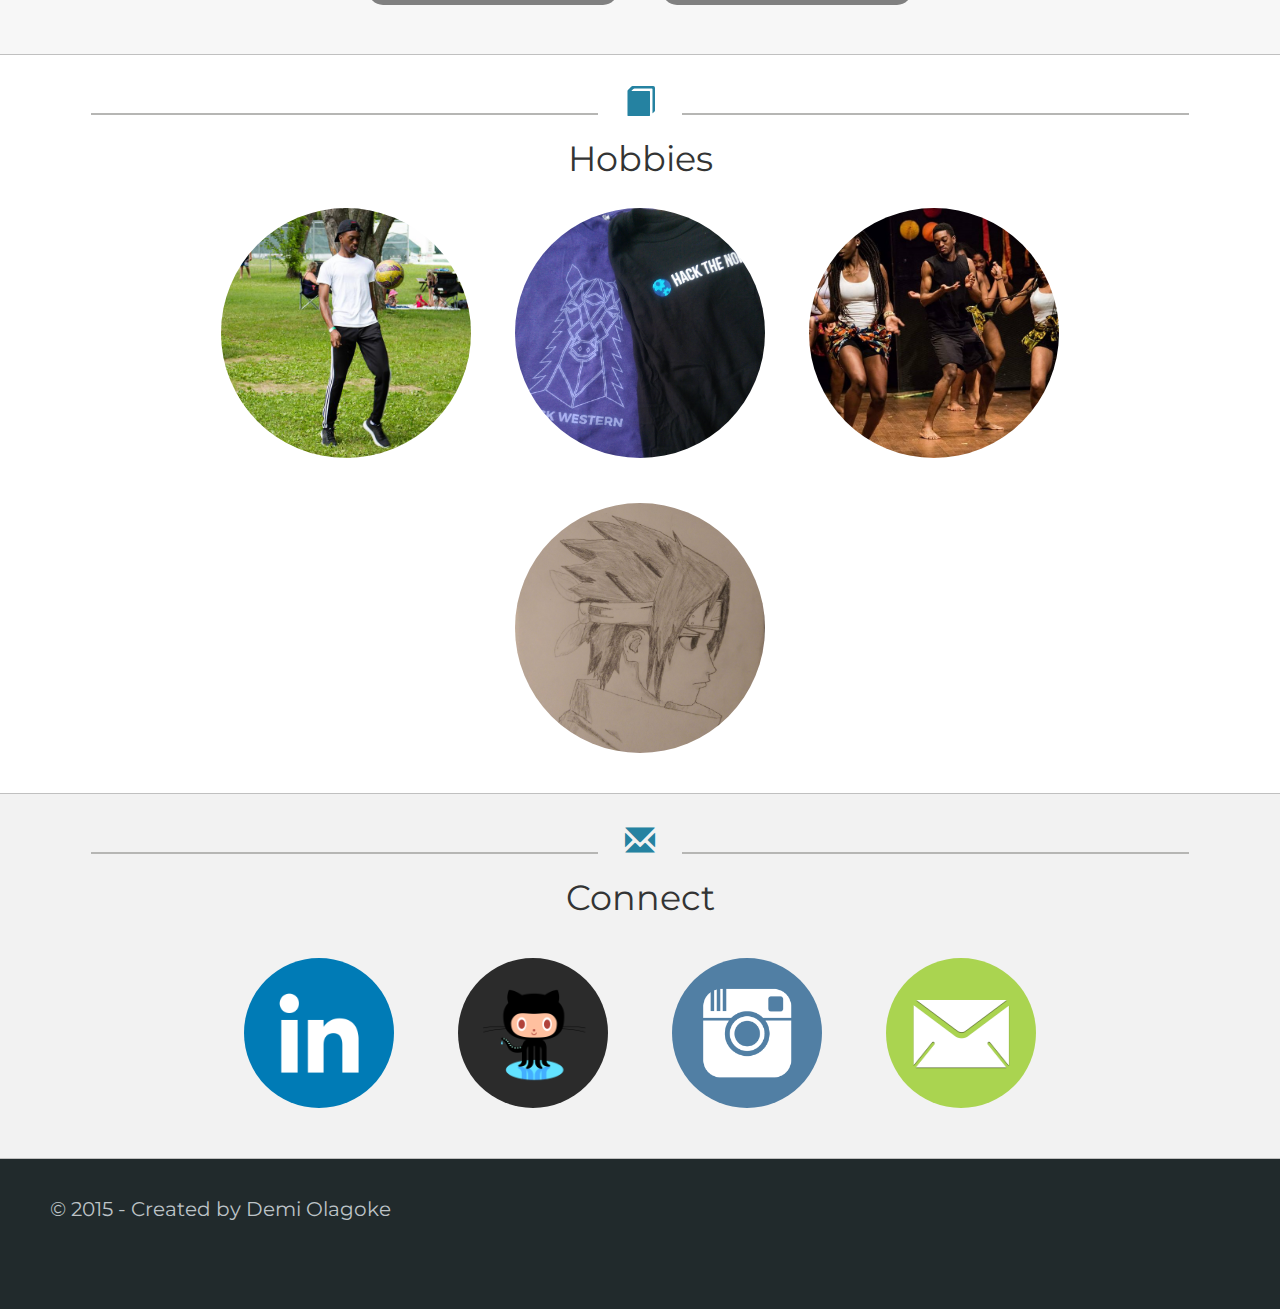
==== commit c435a5b1: "added minted exp and updated previous exp" ====
--- a/index.html
+++ b/index.html
@@ -44,7 +44,7 @@
       <div id="about_img"></div>
       <div id="about_description">
         <p>
-          Hi there!! Welcome to my website, my name's Demi (Day-me) and I am a Software Engineering student at the University of Waterloo. I always just wanted to make things and this lead me to becoming a developer. I am constantly looking for opportunities to improve my developing skills and this has led to the development of this website, attending hackathons and so much more. I not only try to develop myself mentally but also physically, if I am not on my laptop or enjoying the company of friends then I am probably on the soccer field or learning a dance routine.
+          Hi there!! Welcome to my website, my name's Demi (Day-me) and I am a Software Engineering student at the University of Waterloo. I always just wanted to make things and this lead me to becoming a developer. I am constantly looking for opportunities to improve my developing skills and this has led to the development of this website, attending hackathons and so much more. I not only try to develop myself mentally but also physically, if I am not on my laptop or enjoying the company of friends then I am probably on a soccer field or learning a dance routine.
         </p>
       </div>
     </div>
@@ -64,7 +64,7 @@
       </div>
 
       <div class="exp_div">
-        <div class="exp_img" id="nanopay_logo">
+        <div class="exp_img" id="nanopay_image">
           <div class="exp_info">
             <h3>+</h3>
           </div>
@@ -76,35 +76,77 @@
         </div>
       </div>
 
+      <div class="exp_div">
+        <div class="exp_img" id="minted_image">
+          <div class="exp_info">
+            <h3>+</h3>
+          </div>
+        </div>
+        <div class="exp_description">
+          Software Engineer
+          <br>
+          4 months
+        </div>
+      </div>
+
       <!-- 2016 FULL DIVS -->
-        <div class="exp_full" id="exp_full_nanopay">
-          <div class="exp_full_top">
-            <h3 class="exp_full_title"> Full Stack Developer</h3>
-            <p class="exp_full_p">
-              <small>
-                <span class="glyphicon glyphicon-briefcase ignore"></span>
-                Co-op Job
-              </small>
-            </p>
-            <p class="exp_full_p">
-              <small>
-                <span class="glyphicon glyphicon-time ignore"></span>
-                January - April
-              </small>
-            </p>
-          </div>
-          <div class="exp_full_bottom">
-            <div class="experience_details">
-              <ul>
-                <li>Implemented features for MintChip such as request money and transaction limits</li>
-                <li>Improved existing MintChip features such as add & delete contacts</li>
-                <li>Implemented features for the loyalty portal such as real time dashboard updates</li>
-                <li>Implemented features for the MintChip Android application such as data caching</li>
-                <li>Technology/Languages used: Javascript, Node.js, AngularJS, Loopback framework, Java, SQLite, Android Studio, Git & MongoDB</li>
-              </ul>
-            </div>
-          </div>
-        </div>
+        
+      <div class="exp_full" id="exp_full_nanopay">
+        <div class="exp_full_top">
+          <h3 class="exp_full_title"> Full Stack Developer</h3>
+          <p class="exp_full_p">
+            <small>
+              <span class="glyphicon glyphicon-briefcase ignore"></span>
+              Co-op Job
+            </small>
+          </p>
+          <p class="exp_full_p">
+            <small>
+              <span class="glyphicon glyphicon-time ignore"></span>
+              January - April
+            </small>
+          </p>
+        </div>
+        <div class="exp_full_bottom">
+          <div class="experience_details">
+            <ul>
+              <li>Worked on MintChip, a digital currency backed by the Canadian government</li>
+              <li>Developed features such as P2P money requests and fraud mitigation using transaction limits</li>
+              <li>Decreased load times on the android application by implementing data caching</li>
+              <li>Created an invite system where invited users could sign up and instantly receive the money sent to them</li>
+              <li>Technology/Languages: Javascript, Node.js, AngularJS, Loopback, Java, SQLite, Android Studio, Git, MongoDB</li>
+            </ul>
+          </div>
+        </div>
+      </div>
+
+      <div class="exp_full" id="exp_full_minted">
+        <div class="exp_full_top">
+          <h3 class="exp_full_title">Software Engineer</h3>
+          <p class="exp_full_p">
+            <small>
+              <span class="glyphicon glyphicon-briefcase ignore"></span>
+              Co-op Job
+            </small>
+          </p>
+          <p class="exp_full_p">
+            <small>
+              <span class="glyphicon glyphicon-time ignore"></span>
+              September - December
+            </small>
+          </p>
+        </div>
+        <div class="exp_full_bottom">
+          <div class="experience_details">
+            <ul>
+              <li>Mitigated revenue loss by thousands of dollars by fixing issues preventing users from purchasing products</li>
+              <li>Reduced size of the UI package webpack bundle by 20% by moving images from the package to S3</li>
+              <li>Helped increase user conversion by moving products to the new product display page through data and code changes</li>
+              <li>Technology/Languages: Javascript, React (Redux), Python, Node.js, Git, MySQL</li>
+            </ul>
+          </div>
+        </div>
+      </div>
 
       <div class="exp_year">
         2015
@@ -158,128 +200,126 @@
         <div class="exp_description">
           Tilde
           <br>
-          In Progress
+          4 months
         </div>
       </div>
 
       <!-- 2015 FULL DIVS -->
-        <div class="exp_full" id="exp_full_snake">
-          <div class="exp_full_top">
-            <h3 class="exp_full_title"> Game Developer</h3>
-            <p class="exp_full_p">
-              <small>
-                <span class="glyphicon glyphicon-briefcase ignore"></span>
-                Side Project
-              </small>
-            </p>
-            <p class="exp_full_p">
-              <small>
-                <span class="glyphicon glyphicon-time ignore"></span>
-                May 29 - May 31
-              </small>
-            </p>
-          </div>
-          <div class="exp_full_bottom">
-            <div class="experience_details">
-              <ul>
-                <li>Nicholas Cage themed snake game with a battle mode developed with three others</li>
-                <li>Added sprites, created prefabs and gave game objects their needed attributes</li>
-                <li>Peer programmed to add food generation, score counting, speed up and slow down</li>
-                <li>Created the grass background and pictures for the snake head animation</li>
-                <li>Technology/Languages used: C#, Unity 5, GIMP & Git</li>
-              </ul>
-            </div>
-          </div>
-        </div>
-
-
-        <div class="exp_full" id="exp_full_pWebsite">
-          <div class="exp_full_top">
-            <h3 class="exp_full_title"> Web Developer</h3>
-            <p class="exp_full_p">
-              <small>
-                <span class="glyphicon glyphicon-briefcase ignore"></span>
-                Side Project
-              </small>
-            </p>
-            <p class="exp_full_p">
-              <small>
-                <span class="glyphicon glyphicon-time ignore"></span>
-                June - July
-              </small>
-            </p>
-          </div>
-          <div class="exp_full_bottom">
-            <div class="experience_details">
-              <ul>
-                <li>Single page website developed from scratch</li>
-                <li>Made the website responsive and interactive</li>
-                <li>Implemented sending of emails without refreshing the page</li>
-                <li>Technology/Languages used: HTML, CSS, Javascript (jQuery), PHP, Ajax & Git</li>
-              </ul>
-            </div>
-          </div>
-        </div>
-
-
-        <div class="exp_full" id="exp_full_URA">
-          <div class="exp_full_top">
-            <h3 class="exp_full_title"> Undergraduate Research Assistant</h3>
-            <p class="exp_full_p">
-              <small>
-                <span class="glyphicon glyphicon-briefcase ignore"></span>
-                Co-op Job
-              </small>
-            </p>
-            <p class="exp_full_p">
-              <small>
-                <span class="glyphicon glyphicon-time ignore"></span>
-                May - August
-              </small>
-            </p>
-          </div>
-          <div class="exp_full_bottom">
-            <div class="experience_details">
-              <ul>
-                <li>Worked with a fellow coop to develop an application used for research into data exploration techniques of geotagged information on a multitouch tabletop device</li>
-                <li>Worked on the server used to send information across all devices</li>
-                <li>Implemented ways to draw a user's attention to certain icons on the table</li>
-                <li>Created data visualizations from the log files</li>
-                <li>Conducted studies and taught participants how to use the application</li>
-                <li>Technology/Languages used: C#, Javascript, Node.js, Processing, Git, GIMP & Visual Studio</li>
-              </ul>
-            </div>
-          </div>
-        </div>
-
-        <div class="exp_full" id="exp_full_tilde">
-          <div class="exp_full_top">
-            <h3 class="exp_full_title"> Windows Development</h3>
-            <p class="exp_full_p">
-              <small>
-                <span class="glyphicon glyphicon-briefcase ignore"></span>
-                Side Project
-              </small>
-            </p>
-            <p class="exp_full_p">
-              <small>
-                <span class="glyphicon glyphicon-time ignore"></span>
-                 August - Present
-              </small>
-            </p>
-          </div>
-          <div class="exp_full_bottom">
-            <div class="experience_details">
-              More information <a href="https://www.keystack.co/tilde/" target="_blank">here</a>
-              <ul>
-                <li>Gesture control tool for controlling computer applications using a smartphone</li>
-                <li>Implemented control of other programs from the main program</li>
-                <li>Implemented real-time notifications</li>
-                <li>Technology/Languages used: C#, Visual Studio & Git</li>
-              </ul>
-            </div>
-          </div>
-        </div>
+      <div class="exp_full" id="exp_full_snake">
+        <div class="exp_full_top">
+          <h3 class="exp_full_title"> Game Developer</h3>
+          <p class="exp_full_p">
+            <small>
+              <span class="glyphicon glyphicon-briefcase ignore"></span>
+              Side Project
+            </small>
+          </p>
+          <p class="exp_full_p">
+            <small>
+              <span class="glyphicon glyphicon-time ignore"></span>
+              May 29 - May 31
+            </small>
+          </p>
+        </div>
+        <div class="exp_full_bottom">
+          <div class="experience_details">
+            <ul>
+              <li>Nicholas Cage themed snake game with a battle mode developed with three others at a Game Jam</li>
+              <li>Peer programmed to add food generation, score counting, speed up and slow down</li>
+              <li>Created visual assets such as the grass background and snake head animation</li>
+              <li>Technology/Languages: C#, Unity 5, GIMP, Git</li>
+            </ul>
+          </div>
+        </div>
+      </div>
+
+
+      <div class="exp_full" id="exp_full_pWebsite">
+        <div class="exp_full_top">
+          <h3 class="exp_full_title"> Web Developer</h3>
+          <p class="exp_full_p">
+            <small>
+              <span class="glyphicon glyphicon-briefcase ignore"></span>
+              Side Project
+            </small>
+          </p>
+          <p class="exp_full_p">
+            <small>
+              <span class="glyphicon glyphicon-time ignore"></span>
+              June - July
+            </small>
+          </p>
+        </div>
+        <div class="exp_full_bottom">
+          <div class="experience_details">
+            <ul>
+              <li>Single page website developed from scratch</li>
+              <li>Made the website responsive and interactive</li>
+              <li>Implemented sending of emails without refreshing the page</li>
+              <li>Technology/Languages used: HTML, CSS, Javascript, jQuery, PHP, Ajax & Git</li>
+            </ul>
+          </div>
+        </div>
+      </div>
+
+
+      <div class="exp_full" id="exp_full_URA">
+        <div class="exp_full_top">
+          <h3 class="exp_full_title"> Undergraduate Research Assistant</h3>
+          <p class="exp_full_p">
+            <small>
+              <span class="glyphicon glyphicon-briefcase ignore"></span>
+              Co-op Job
+            </small>
+          </p>
+          <p class="exp_full_p">
+            <small>
+              <span class="glyphicon glyphicon-time ignore"></span>
+              May - August
+            </small>
+          </p>
+        </div>
+        <div class="exp_full_bottom">
+          <div class="experience_details">
+            <ul>
+              <li>Worked on HCI research into data exploration of geotagged information using multiple tablet devices and a tabletop</li>
+              <li>Implemented asynchronous real-time transfer of information between devices</li>
+              <li>Implemented HCI techniques for surfacing context-relevant information to users</li>
+              <li>Created summary visualizations from application logs for researchers to gain insight into user usage patterns</li>
+              <li>Technology/Languages: C#, Javascript, Node.js, Processing 2, Git, Visual Studio</li>
+            </ul>
+          </div>
+        </div>
+      </div>
+
+      <div class="exp_full" id="exp_full_tilde">
+        <div class="exp_full_top">
+          <h3 class="exp_full_title"> Windows Development</h3>
+          <p class="exp_full_p">
+            <small>
+              <span class="glyphicon glyphicon-briefcase ignore"></span>
+              Side Project
+            </small>
+          </p>
+          <p class="exp_full_p">
+            <small>
+              <span class="glyphicon glyphicon-time ignore"></span>
+               August - December
+            </small>
+          </p>
+        </div>
+        <div class="exp_full_bottom">
+          <div class="experience_details">
+            More information <a href="https://www.keystack.co/tilde/" target="_blank">here</a>
+            <ul>
+              <li>Windows application that allows control of other applications through gestures from a smartphone</li>
+              <li>Used the Facade design pattern to enable control of desktop applications</li>
+              <li>Implemented real-time desktop notifications to alert users of actions made on the smartphone</li>
+              <li>Technology/Languages: C#, Visual Studio, Git</li>
+            </ul>
+          </div>
+        </div>
+      </div>
 
       <div class="exp_year">
         2014
@@ -360,11 +400,8 @@
           <div class="exp_full_bottom">
             <div class="experience_details">
               <ul>
-                <li>Created and executed automated software test scripts for the BlackBerry Assistant</li>
-                <li>Fixed, updated and improved automated test scripts for the BlackBerry Assistant</li>
-                <li>Reported bugs and followed up with developers to ensure they were fixed</li>
-                <li>Manually tested the BlackBerry Assistant and gave suggestions for improvements</li>
-                <li>Technology/Languages used: Robot Framework, JIRA & Git</li>
+                <li>Developed unit, integration and UX tests to achieve full test coverage for the BlackBerry Assistant</li>
+                <li>Technology/Languages: Robot Framework, Git</li>
               </ul>
             </div>
           </div>
--- a/css/index.css
+++ b/css/index.css
@@ -1,18 +1,18 @@
-body{
+body {
   height: 100%;
   margin: 0;
   padding: 0;
   font-family: 'Raleway', sans-serif;
 }
 
-@font-face{
+@font-face {
   font-family: Museo;
   font-weight: bold;
   src:url("../fonts/MuseoSans_500.otf") format("opentype");
 }
 
 /*GENERAL*/
-.big_div{
+.big_div {
   width: 100%;
   background-color: white;
   color: black;
@@ -21,15 +21,15 @@
   border-bottom: 1px solid silver;
 }
 
-#experience_big_div{
+#experience_big_div {
   background-color: #F7F7F7;
 }
 
-#contact_big_div{
+#contact_big_div {
   background-color: #F2F2F2;
 }
 
-.small_div{
+.small_div {
   margin: 0 auto;
   text-align: center;
   width: 90%;
@@ -38,7 +38,7 @@
   background-color: transparent;
 }
 
-.glyphicon{
+.glyphicon {
   position: relative;
   font-size: 30px;
   margin-left: 2%;
@@ -46,7 +46,7 @@
   color: #2582A1;
 }
 
-hr{
+hr {
   height: 2px;
   border: none;
   margin: 0;
@@ -56,14 +56,14 @@
   width: 44%;
 }
 
-h2{
+h2 {
   color: #333434;
   font-size: 35px;
   font-family: 'Montserrat', sans-serif;
   font-weight: 400;
 }
 
-.feedback{
+.feedback {
   width: 70%;
   margin: 0 auto;
   background-color: #4CC417;
@@ -88,7 +88,7 @@
 }
 
 /*NAVIGATION BAR*/
-#nav_bar{
+#nav_bar {
   position:fixed;
   top:0;
   left: 0;
@@ -98,7 +98,7 @@
   background-color: rgba(33,42,44, 0.85);
 }
 
-#nav_bar ul{
+#nav_bar ul {
   height: 100%;
   width: 50%;
   margin: 0 auto;
@@ -126,7 +126,7 @@
 }
 
 /*HOME*/
-#home{
+#home {
   width: 100%;
   height: 100vh;
   min-height: 500px;
@@ -138,7 +138,7 @@
   opacity: 0.1;
 }
 
-#overlay{
+#overlay {
   position: absolute;
   height: 100vh;
   min-height: 500px;
@@ -147,7 +147,7 @@
   background-color: rgba(74, 112, 139, 0.7);
 }
 
-#name{
+#name {
   position: relative;
   font-family: Museo, sans-serif;
   font-size: 80px;
@@ -157,12 +157,12 @@
   font-weight: lighter;
 }
 
-#down_arrow{
+#down_arrow {
   height: 100px;
   margin-bottom: 20%;
 }
 
-.glyphicon.home{
+.glyphicon.home {
   position: default;
   font-size: 50px;
   color: white;
@@ -170,17 +170,17 @@
   line-height: 100px;
 }
 
-.glyphicon.home:hover{
+.glyphicon.home:hover {
   font-size: 60px;
 }
 
 /*ABOUT*/
-#about{
+#about {
   padding-bottom: 20px;
   overflow: hidden;
 }
 
-#about_img{
+#about_img {
   display: inline-block;
   width: 300px;
   height: 300px;
@@ -193,7 +193,7 @@
   margin-left: 50px;
 }
 
-#about_description{
+#about_description {
   width: 65%;
   display: inline-block;
   word-wrap: normal;
@@ -205,7 +205,7 @@
 }
 
 /*EXPERIENCE*/
-.exp_year{
+.exp_year {
   width: 100%;
   text-align: center;
   font-size: 30px;
@@ -213,7 +213,7 @@
   font-family: 'Josefin Sans', sans-serif;
 }
 
-.exp_div{
+.exp_div {
   display: inline-block;
   text-align: center;
   margin: 20px;
@@ -221,7 +221,7 @@
   height: 250px;
 }
 
-.exp_img{
+.exp_img {
   width: 100%;
   height: 75%;
   -webkit-border-radius: 15px 15px 0px 0px;
@@ -234,35 +234,42 @@
   border: 1px solid silver;
 }
 
-#nanopay_logo{
+#minted_image {
+  background-image: url("../images/minted_logo.png");
+  background-position: center center;
+  background-repeat: no-repeat;
+  background-size: 100% 110%;
+}
+
+#nanopay_image {
   background-image: url("../images/nanopay_logo.jpg");
   background-position: center center;
   background-repeat: no-repeat;
   background-size: 95% 38%;
 }
 
-#snake_image{
+#snake_image {
   background-image: url("../images/unity_logo.png");
   background-position: 45% 0%;
   background-repeat: no-repeat;
   background-size: 83% 120%;
 }
 
-#pWebsite_image{
+#pWebsite_image {
   background-image: url("../images/web_dev.png");
   background-position: center center;
   background-repeat: no-repeat;
   background-size: contain;
 }
 
-#URA_image{
+#URA_image {
   background-image: url("../images/uwaterloologo.png");
   background-position: center center;
   background-repeat: no-repeat;
   background-size: cover;
 }
 
-#tilde_image{
+#tilde_image {
   background-color: transparent;
   background-image: url("../images/tilde_logo.png");
   background-position: center center;
@@ -270,28 +277,28 @@
   background-size: 120% 120%;
 }
 
-#mabels_image{
+#mabels_image {
   background-image: url("../images/mabels_labels.png");
   background-position: right center;
   background-repeat: no-repeat;
   background-size: 95% 100%;
 }
 
-#blackberry_image{
+#blackberry_image {
   background-image: url("../images/blackberry_logo.png");
   background-position: center 15%;
   background-repeat: no-repeat;
   background-size: contain;
 }
 
-#tictac_image{
+#tictac_image {
   background-image: url("../images/android_logo.png");
   background-position: center center;
   background-repeat: no-repeat;
   background-size: cover;
 }
 
-#fortune_image{
+#fortune_image {
   background-image: url("../images/android_logo.png");
   background-position: center center;
   background-repeat: no-repeat;
@@ -339,7 +346,7 @@
 	transform: scale(1);
 }
 
-.exp_description{
+.exp_description {
   width: 100%;
   font-family: 'Josefin Sans', sans-serif;
   font-size: 17px;
@@ -351,7 +358,7 @@
   border-radius: 0px 0px 15px 15px;
 }
 
-.exp_full{
+.exp_full {
   display: block;
   width: 850px;
   min-height: 0px;
@@ -359,7 +366,7 @@
   margin: 0 auto;
 }
 
-.exp_full_top{
+.exp_full_top {
   width: 100%;
   height: 100px;
   background-color: #2C3539;
@@ -370,7 +377,7 @@
   text-align: left;
 }
 
-.exp_full_title{
+.exp_full_title {
   margin-top:0;
   color: #6F829C;
   border-bottom:1px solid #707070;
@@ -380,7 +387,7 @@
   font-weight: bold;
 }
 
-.glyphicon.ignore{
+.glyphicon.ignore {
   position: default;
   line-height: 0px;
   font-size: inherit;
@@ -389,17 +396,17 @@
   color: gray;
 }
 
-.exp_full_p{
+.exp_full_p {
   padding: 0;
   margin: 3px;
 }
 
-small{
+small {
   color: gray;
   font-size: 14px;
 }
 
-.exp_full_bottom{
+.exp_full_bottom {
   width: 100%;
   min-height: 200px;
   background-color: white;
@@ -412,14 +419,14 @@
   font-family: 'Montserrat', sans-serif;
 }
 
-.experience_details{
+.experience_details {
   display: inline-block;
   width: 100%;
   font-size: 15px;
 }
 
 /*HOBBIES*/
-.hobbies_div{
+.hobbies_div {
   display: inline-block;
   margin: 20px;
   width: 250px;
@@ -430,7 +437,7 @@
   perspective: 900px;
 }
 
-.hobbies_info{
+.hobbies_info {
   position: absolute;
 	width: 100%;
 	height: 100%;
@@ -460,19 +467,19 @@
 	opacity: 0;
 }
 
-#soccer_img{
+#soccer_img {
   background-image: url("../images/soccer.jpg");
 }
 
-#developing_img{
+#developing_img {
   background-image: url("../images/dev.jpg");
 }
 
-#dancing_img{
+#dancing_img {
   background-image: url("../images/dancing.jpg");
 }
 
-#drawing_img{
+#drawing_img {
   background-image: url("../images/drawing0.jpg");
 }
 
@@ -511,7 +518,7 @@
 
 
 /*CONNECT*/
-.connect_div{
+.connect_div {
   display: inline-block;
   position: relative;
   margin: 30px;
@@ -526,46 +533,46 @@
   cursor: pointer;
 }
 
-#success{
+#success {
   background-color: #4CC417;
 }
 
-#failure{
+#failure {
   background-color: #F70D1A;
 }
 
-#linkedin_connect{
+#linkedin_connect {
   background-image: url("../images/linkedin_icon.png");
   background-size: 65% 65%;
   background-color: #007BB6;
 }
 
-#github_connect{
+#github_connect {
   background-image: url("../images/github_icon.png");
   background-size: 75% 75%;
   background-color: #2B2B2B;
 }
 
-#instagram_connect{
+#instagram_connect {
   background-image: url("../images/instagram_icon.png");
   background-size: 60% 60%;
   background-color: #517FA4;
 }
 
-#message_connect{
+#message_connect {
   background-image: url("../images/envelope.png");
   background-size: 85% 50%;
   background-color: #AAD450;
 }
 
-.glyphicon.connect{
+.glyphicon.connect {
   line-height: 150px;
   margin: 0;
   color: white;
   font-size: 100px;
 }
 
-#contact_form{
+#contact_form {
   width: 60%;
   height: 90%;
   margin: 0 auto;
@@ -577,11 +584,11 @@
   border: 2px solid #463E3F;
 }
 
-.contact_field{
+.contact_field {
   font-weight: bold;
 }
 
-input{
+input {
   width: 80%;
   background-color: #E8E8E8;
   -webkit-border-radius: 10px 10px 10px 10px;
@@ -589,7 +596,7 @@
   border-radius: 5px 5px 5px 5px;
 }
 
-#message_box{
+#message_box {
   width: 80%;
   height: 150px;
   background-color: #E8E8E8;
@@ -599,18 +606,18 @@
   border-radius: 5px 5px 5px 5px;
 }
 
-#send_message_button{
+#send_message_button {
   width: 35%;
 }
 
 /*END*/
-#end{
+#end {
   width: 100%;
   height: auto;
   background-color: #212A2C;
 }
 
-#created{
+#created {
   display: inline-block;
   height: 150px;
   width: 70%;
@@ -624,12 +631,12 @@
 
 /*DIFFERENT SCREENS*/
 @media only screen and (max-width: 1024px) {
-  #about_img{
+  #about_img {
     display: block;
     margin-right: 30px;
   }
 
-  #about_description{
+  #about_description {
     width: 83%;
     display: block;
     text-align: center;
@@ -637,24 +644,24 @@
 }
 
 @media only screen and (max-width: 980px) {
-  #about_img{
+  #about_img {
     float: none;
     margin: 0 auto;
   }
 
-  #about_description{
+  #about_description {
     width: 90%;
     text-align: center;
     font-size: 16px;
   }
 
-  #contact_form{
+  #contact_form {
     width: 90%;
   }
 }
 
 @media only screen and (max-width: 760px) {
-  #nav_bar ul{
+  #nav_bar ul {
     width: 70%;
   }
 
@@ -662,28 +669,28 @@
     width: 19%;
   }
 
-  #about_description{
+  #about_description {
     padding: 0px;
     margin: 0 auto;
     width: 100%;
     font-size: 15px;
   }
 
-  #contact_form{
+  #contact_form {
     width: 95%;
   }
 }
 
 @media only screen and (max-width: 460px) {
-  hr{
+  hr {
     width: 30%;
   }
 
-  #nav_bar{
+  #nav_bar {
     height: 40px;
   }
 
-  #nav_bar ul{
+  #nav_bar ul {
     width: 100%;
   }
 
@@ -696,21 +703,21 @@
     font-size: 11px;
   }
 
-  #name{
+  #name {
     font-size: 50px;
   }
 
-  #about_description{
+  #about_description {
     font-size: 12px;
   }
 
-  .connect_div{
+  .connect_div {
     display: block;
     margin: 0 auto;
     margin-bottom: 20px;
   }
 
-  #created{
+  #created {
     height: 80px;
     width: 100%;
     font-size: 16px;
